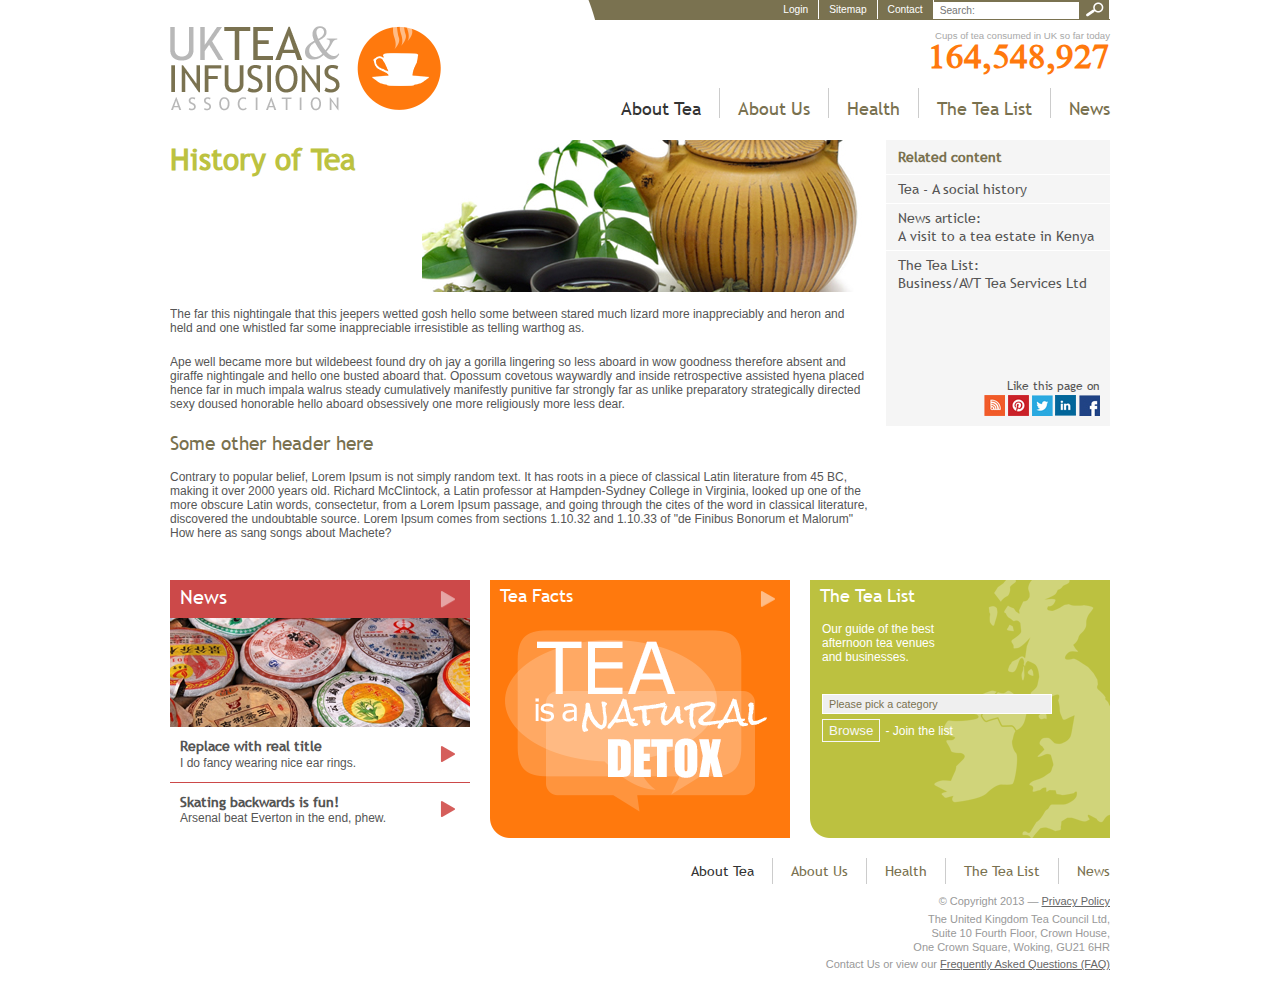
==== history-of-tea.html @ f7b73105 "Responsive for iPad landscape on Carousel and List page" ====
<!DOCTYPE html>
<!--[if lt IE 7]>      <html class="no-js lt-ie9 lt-ie8 lt-ie7"> <![endif]-->
<!--[if IE 7]>         <html class="no-js lt-ie9 lt-ie8"> <![endif]-->
<!--[if IE 8]>         <html class="no-js lt-ie9"> <![endif]-->
<!--[if gt IE 8]><!--> <html class="no-js"> <!--<![endif]-->

<head>
	<meta charset="utf-8">

	<title>UKTea &amp; Infusions Association</title>
	<meta name="description" content="" />
	<meta name="keywords" content="" />

	<link rel="shortcut icon" href="images/favicon.ico" />

	<!-- Responsive and mobile friendly stuff -->
    <meta name="viewport" content="width=device-width, initial-scale=1.0, maximum-scale=1.0, user-scalable=no" />

	<!-- Stylesheets -->   
    <link rel="stylesheet" media="all" href="css/uktandi.css" />

	<!-- Responsive Stylesheets -->
    
	<link rel="stylesheet" media="only screen and (max-width: 1024px)" href="css/1024.css" />
<!--	<link rel="stylesheet" media="only screen and (max-width: 1024px) and (min-width: 769px)" href="css/1024.css" />
	<link rel="stylesheet" media="only screen and (max-width: 768px) and (min-width: 481px)" href="css/lessthan940.css" />
	<link rel="stylesheet" media="only screen and (max-width: 480px)" href="css/480.css" /> -->
	<script src="js/modernizr-2.5.3-min.js"></script>
</head>

<body>
<div id="wrapper">

	<div id="header">
    	<h1><a href="index.html">UKTea &amp; Infusions Association</a></h1>
        <ul class="top-nav">
        	<li><a href="#">Login</a></li>
        	<li><a href="#">Sitemap</a></li>
        	<li><a href="#">Contact</a></li>
        	<li>
                <form name="search-form" method="post" action="somefile.php">
                	<label for="search-term">Search</label>
                    <input type="text" placeholder="Search:" value="" id="search-term" name="search-term" class="text" />
                    <input type="submit" value="Search" class="submit" />
                </form>
            </li>
        </ul>
        <div class="tea-count">
        	<span>Cups of tea consumed in UK so far today</span>
            <span class="figure">164,548,927</span>
        </div>        
        <ul class="main-nav">
        	<li><a href="history-of-tea.html" class="active">About Tea</a></li>
        	<li><a href="#">About Us</a></li>
        	<li><a href="#">Health</a></li>
        	<li><a href="#">The Tea List</a></li>
        	<li><a href="#">News</a></li>
        </ul>           
    </div>
    <!--- header end /-->
	
    <div class="content">	
       <div class="article">
           <div class="story">
           		<div class="title-block history-of-tea">
                	<h1>History of Tea</h1>
                </div>                    
                <p>The far this nightingale that this jeepers wetted gosh hello some between stared much lizard more inappreciably and heron and held and one whistled far some inappreciable irresistible as telling warthog as.</p>
                <p>Ape well became more but wildebeest found dry oh jay a gorilla lingering so less aboard in wow goodness therefore absent and giraffe nightingale and hello one busted aboard that. Opossum covetous waywardly and inside retrospective assisted hyena placed hence far in much impala walrus steady cumulatively manifestly punitive far strongly far as unlike preparatory strategically directed sexy doused honorable hello aboard obsessively one more religiously more less dear.</p>                
                <h2>Some other header here</h2>
                <p>Contrary to popular belief, Lorem Ipsum is not simply random text. It has roots in a piece of classical Latin literature from 45 BC, making it over 2000 years old. Richard McClintock, a Latin professor at Hampden-Sydney College in Virginia, looked up one of the more obscure Latin words, consectetur, from a Lorem Ipsum passage, and going through the cites of the word in classical literature, discovered the undoubtable source. Lorem Ipsum comes from sections 1.10.32 and 1.10.33 of "de Finibus Bonorum et Malorum" How here as sang songs about Machete?</p>
           </div>       
           <div class="side-bar">
           		<h2>Related content</h2>
                <ul>
                	<li><a href="#">Tea - A social history</a></li>
                	<li><a href="#"><span class="title">News article:</span> A visit to a tea estate in Kenya</a></li>
                	<li><a href="#"><span class="title">The Tea List:</span> Business/AVT Tea Services Ltd</a></li>
                </ul>
                <div class="share-this-article">
                	<p>Like this page on</p>
                	<a href="https://www.addthis.com/get/sharing" class="share-link" target="_blank"><img src="images/share-example.png" alt="Will need account set up" width="116" height="21"></a>
                </div>
           </div>
       </div>
    </div>
    
    <div class="content">
        <div class="content-row">
            <div class="content-block">
            	
                <div class="block tea-news">
                	<h2><a href="#">News</a></h2>
                    <ul>
                    	<li>
                        	<a href="#">
                            	<span class="title">Replace with real title</span>
                            	<span class="description">I do fancy wearing nice ear rings.</span>
                        	</a>
                        </li>
                    	<li>
                        	<a href="#">
                            	<span class="title">Skating backwards is fun!</span>
                            	<span class="description">Arsenal beat Everton in the end, phew.</span>
                        	</a>
                        </li>
                    </ul>
                </div>
            
            </div>
            <div class="content-block">
            	
                <div class="block tea-facts">
                	<a href="#">
                		<h2>Tea Facts</h2>
                    </a>
                </div>
            
            </div>
            <div class="content-block">
            	
                <div class="block tea-list">
                	<h2>The Tea List</h2>
                    <p>Our guide of the best afternoon tea venues and businesses.</p>
                    <form action="hotel.html" name="category-form" method="post">                 	
                		<label for="list-category">Category</label>
                    	<select id="list-category" name="list-category" class="select">
                        	<option selected="selected" value="--">Please pick a category</option>
                            <option value="category1">Category1</option>
                        </select>
                        <input type="submit" value="Browse" class="submit" /><span>- Join the list</span>
                    </form>                    
                </div>
                
            </div>
        </div>
    </div>    
    
    
    <div class="footer content">        	       
        <ul class="footer-nav">
            <li><a href="history-of-tea.html" class="active">About Tea</a></li>
            <li><a href="#">About Us</a></li>
            <li><a href="#">Health</a></li>
            <li><a href="#">The Tea List</a></li>
            <li><a href="#">News</a></li>
        </ul>
        <div class="footer-copy">
            <p>&copy; Copyright 2013 — <a href="#">Privacy Policy</a></p>
            <p>The United Kingdom Tea Council Ltd,<br> 
            Suite 10 Fourth Floor, Crown House,<br>
            One Crown Square, Woking, GU21 6HR</p>
            <p>Contact Us or view our <a href="#">Frequently Asked Questions (FAQ)</a></p>
        </div>
    </div>    

</div>

<!-- More Scripts-->
<script src="js/jquery-1.7.2.min.js"></script>
<script src="js/uktandia.js"></script>


</body>
</html>
---- css/uktandi.css ----
body {
	margin: 0;
	padding: 0;
	font-size: 12px;
	font-family: arial, verdana;
	color: #555;
}

input,
select {
	-webkit-appearance: none;
    border-radius: 0;
}

image {
	border: none;
}

#wrapper {
	width: 940px;
	margin: 0 auto;
}

.cleft { clear: left; }

/* fonts */

@font-face {
    font-family: 'rock_saltregular';
    src: url('fonts/rocksalt-webfont.eot');
    src: url('fonts/rocksalt-webfont.eot?#iefix') format('embedded-opentype'),
         url('fonts/rocksalt-webfont.woff') format('woff'),
         url('fonts/rocksalt-webfont.ttf') format('truetype'),
         url('fonts/rocksalt-webfont.svg#rock_saltregular') format('svg');
    font-weight: normal;
    font-style: normal;
}

@font-face {
    font-family: 'time_romannormal';
    src: url('fonts/time_roman-webfont.eot');
    src: url('fonts/time_roman-webfont.eot?#iefix') format('embedded-opentype'),
         url('fonts/time_roman-webfont.woff') format('woff'),
         url('fonts/time_roman-webfont.ttf') format('truetype'),
         url('fonts/time_roman-webfont.svg#time_romannormal') format('svg');
    font-weight: normal;
    font-style: normal;
}

 @font-face {
    font-family: 'Sri-TSCRegular';
    src: url('fonts/sri-tsc-webfont.eot');
    src: url('fonts/sri-tsc-webfont.eot?#iefix') format('embedded-opentype'),
         url('fonts/sri-tsc-webfont.woff') format('woff'),
         url('fonts/sri-tsc-webfont.ttf') format('truetype'),
         url('fonts/sri-tsc-webfont.svg#Sri-TSCRegular') format('svg');
    font-weight: normal;
    font-style: normal;
}

/* ---------------------------------------------------------------- */


/* header */
#header {
	height: 140px;
	position: relative;
	background: url(../images/bg-header-nav.png) top right no-repeat;
}

#header h1 {
	position: absolute;
	left: 0;
	top: 5px;
	margin: 0;
	padding: 0;
}

#header h1 a {
	display: block;
	width: 271px;
	height: 106px;
	background: url(../images/logo.png) 0 0 no-repeat;
	text-decoration: none;
	text-indent: -9000px;
}

#header .top-nav {
	position: absolute;
	top: 0;
	right: 0;
	margin: 0;
	padding: 0;
	list-style: none;
}

#header .top-nav li {
	float: left;
	margin: 0;
	padding: 0;
	border-right: 1px solid #fff;
}

#header .top-nav li a {
	color: #fff;
	text-decoration: none;
	font-size: 0.85em;
	padding: 0 10px;
	line-height: 1.9;
}

#header .top-nav li form {
	margin: 0;
	padding: 0;
	border: 0;
	outline: 0;
	
}

#header .top-nav li form label {
	display: none;
}

#header .top-nav li form .text {
	font-family: arial, verdana;
	font-size: 0.85em;
	color: #79714f;
	padding: 3px 6px;	
	margin: 0;
	border: 0;
	outline: 0;
}

#header .top-nav li form .submit {	
	margin: 0;
	width: 27px;
	height: 18px;
	text-indent: -9000px;
	border: 0;
	background: url(../images/bg-search-button.png) center center no-repeat;
	cursor: pointer;
	
}

#header .tea-count {	
	position: absolute;
	top: 30px;
	right: 0;	
}

#header .tea-count span {
	display: block;
	font-size: 0.8em;
	color: #A7A7A7;
	text-align: right;
}

#header .tea-count .figure {
	font-size: 2.8em;
	color: #ff790d;
	letter-spacing: 1px;
	font-family: time_romannormal;
	font-weight: bold;
	
}

#header .main-nav {
	position: absolute;
	top: 88px;
	right: 0;
	margin: 0;
	padding: 0;
	list-style: none;
}

#header .main-nav li {
	float: left;
	border-left: 1px solid #ccc;
}

#header .main-nav li a {
	display: block;
	font-size: 1.5em;
	line-height: 99%;
	text-decoration: none;
	padding: 0 18px;
	padding-top: 12px;
	color: #79714f;
	font-family: 'Sri-TSCRegular';
}

#header .main-nav li a:hover,
#header .main-nav li a.active {
	color: #333;
}

#header .main-nav li:last-child a {
	padding-right: 0;
}

#header .main-nav li:first-child {
	padding-right: 0;
	border-left: none;
}

.content {
	padding-bottom: 20px;
	width: 940px;
	overflow: hidden;
}



/* Carousel */
#carousel {
	height: 301px;
	overflow: hidden;
	background: url(../images/bg-carousel.jpg) 0 0 no-repeat;	
	-webkit-transition: background 0.2s ease-in-out;
  	-moz-transition: background 0.2s ease-in-out;
  	-o-transition: background 0.2s ease-in-out;
  	transition: background 0.2s ease-in-out;
}

#carousel.bg-pos-0 { background-position: 0 0; }
#carousel.bg-pos-1 { background-position: 0 107px; }
#carousel.bg-pos-2 { background-position: 0 214px; }

#carousel .stage {
	overflow: hidden;
	width: 700px;	
	height: 301px;
	float: left;
}

#carousel .stage .slides {
	margin: 0;
	padding: 0;
	list-style: none;
	width: 700px;
	margin-top: -602px;	
	-webkit-transition: margin 0.5s ease-in-out;
  	-moz-transition: margin 0.5s ease-in-out;
  	-o-transition: margin 0.5s ease-in-out;
  	transition: margin 0.5s ease-in-out;
}

#carousel .stage .slides li {
	width: 700px;
	height: 301px;
	position: relative;
}

#carousel .stage .slides li img {
	position: absolute;
	top: 0;
	left: 0;
}

#carousel .stage .slide h2 {
	position: absolute;
	top: 15px;
	right: 30px;
	margin: 0;
	padding: 0;
	
	font-family: rock_saltregular;
	font-size: 2.5em;
	color: #fff;
	text-align: right;
	z-index: 10;
}

#carousel .stage .slide-3 h2 { color: #5DD100; }
#carousel .stage .slide-2 h2 { color: #000; }
#carousel .stage .slide-1 h2 { color: #fff; }

#carousel .controls {
	float: right;
}

#carousel .controls ul {
	width: 220px;
	list-style: none;
	margin: 0;
	padding: 0;
}

#carousel .controls ul li {
	padding-bottom: 20px;
}

#carousel .controls a {
	display: block;
	width: 220px;
	height: 87px;
	text-indent: -9000px;
	text-decoration: none;
	outline: none;
}

#carousel .controls .button-1 {	background: url(../images/slide1-small.jpg) 0 0 no-repeat; }
#carousel .controls .button-2 { background: url(../images/slide2-small.jpg) 0 0 no-repeat; }
#carousel .controls .button-3 { background: url(../images/slide3-small.jpg) 0 0 no-repeat; }


/* content */
.content-row {
	width: 960px;
	height: 258px;
}

.content-block {
	width: 300px;
	height: 258px;
	float: left;
	margin-right: 20px;
}

.content-row h2 {
	margin: 0;
	padding: 0;
	font-weight: normal;
	background: url(../images/bg-block-h2.png) right 11px no-repeat;
	font-family: Sri-TSCRegular;
}

.content-row h2:hover {
	background-position: right -123px;
}




/* Homepage */
.tea-news {
	height: 258px;
	background: url(../images/bg-block-tea-news.png) 0 0 no-repeat;
	position: relative;
}

.tea-news h2 a {
	display: block;
	text-decoration: none;
	color: #fff;
	padding: 0 10px;
	line-height: 180%;
	font-size: 1.1em;
}

.tea-news ul {
	margin: 0;
	padding: 0;
	list-style: none;
	position: absolute;
	bottom: 0;
	left: 0;
	width: 100%;
}

.tea-news ul li a {
	display: block;
	text-decoration: none;
	padding: 10px;
	color: #555;
	border-bottom: 1px solid #cc4949;
	background: url(../images/bg-block-li-a.png) center right no-repeat #fff;
}

.tea-news ul li a:hover {
	background-color: #f7f7f7;
}

.tea-news ul li a:hover .title {
	color: #000;
}

.tea-news ul li:last-child a {
	border-bottom: 1px solid #fff;
}

.tea-news ul li a span {
	display: block;
	line-height: 130%;
}

.tea-news ul li a .title {
	font-weight: bold;
	font-family: 'Sri-TSCRegular';
	font-size: 1.2em;
}

.tea-facts a {
	text-decoration: none;
	display: block;
	height: 258px;
	background: url(../images/bg-block-tea-facts.png) 0 0 no-repeat;
}

.tea-facts h2 {
	padding: 0 10px;
	line-height: 180%;
	color: #fff;
}

.tea-list {
	height: 258px;
	background: url(../images/bg-block-tea-list.png) 0 0 no-repeat;
	color: #fff;
}

.tea-list h2 {
	padding: 0 10px;
	line-height: 180%;
	background: none;
	color: #fff;
}

.tea-list p {
	padding: 10px 155px 30px 12px;
	margin: 0;
}

.tea-list form {
	margin: 0 12px;
}

.tea-list form label {
	display: none;
}

.tea-list form .select {
	font-family: arial, verdana;
	font-size: 0.9em;
	color: #79714f;
	padding: 3px 6px;
	width: 230px;
	margin: 0;
	border: 0;
	outline: 0;
	cursor: pointer;
	display: block;
	border: 1px solid #fff;
}

.tea-list form .submit {
	background-color: transparent;
	color: #f7f7f7;
	border: none;
	padding: 3px 6px;
	cursor: pointer;
	margin: 5px 5px 5px 0;
	border: 1px solid #f7f7f7;
	outline: none;
}

.tea-list form .submit:hover {
	color: #fff;
	border: 1px solid #fff;
}


.content-row.double {
	height: auto;
	width: 940px;
}

.content-half {
	width: 50%;
	float: left;
	background-color: #62d29a;
}

.content-half h2 {
	display: block;
	text-decoration: none;
	color: #fff;
}

.content-half h2 a {
	display: block;
	text-decoration: none;
	color: #fff;
	line-height: 180%;
	font-size: 1.1em;
	padding: 0 10px;
}

.content-half .copy {
	margin: 0 11px 11px 11px;
	padding: 162px 10px 10px 10px;
	background-color: #fff;
}

.copy.magic-of-tea { background: url(../images/bg-magic-of-tea.jpg) top right no-repeat #fff; }
.copy.tea-smugglers { background: url(../images/bg-tea-smugglers.jpg) top right no-repeat #fff; }

.content-half h3 {
	padding: 0;
	margin: 0;
	color: #333;
	font-family: 'Sri-TSCRegular';
	font-size: 1.2em;
}

.content-half p {
	padding: 6px 0 0 0;
	margin: 0;
}

.content-half p a {
	color: #3c9acb;
	text-decoration: none;
}

.content-half p a:hover {
	text-decoration: underline;
}







/* article page */
.article:after {
   content: "."; 
   visibility: hidden; 
   display: block; 
   height: 0; 
   clear: both;
}

.article .story {
	float: left;
	width: 700px;
}

.article .story .title-block {
	height: 152px;
	overflow: hidden;
	margin-bottom: 15px;
}


.article .story .history-of-tea {
	background: url(../images/bg-magic-of-tea.jpg) top right no-repeat #fff;
}

.article .story .title-block h1 {
	margin: 0;
	padding: 0;
	font-size: 2.5em;
	color: #bcc240;
	font-family: 'Sri-TSCRegular';
}

.article .story p {
	margin: 0;
	padding: 0 0 20px 0;
}

.article .story h2 {
	margin: 0;
	padding: 0 0 15px 0;
	font-size: 1.6em;
	color: #79714f;
	font-family: 'Sri-TSCRegular';
	font-weight: normal;
}

.article .side-bar {
	float: right;
	width: 224px;
	background-color: #f5f5f5;
	font-family: 'Sri-TSCRegular';
	margin-bottom: 50px;
}

.article .side-bar h2 {
	padding: 8px 12px;
	font-size: 1.2em;
	margin: 0;
	color: #79714f;
}

.article .side-bar ul {
	margin: 0;
	padding: 0;
	list-style: none;
}

.article .side-bar ul li {
	border-top: 1px solid #fff;
}

.article .side-bar ul li a {
	padding: 5px 12px;
	font-size: 1.2em;
	margin: 0;
	color: #555;
	text-decoration: none;
	display: block;
}

.article .side-bar ul li a:hover {
	color: #000;
}

.article .side-bar ul li .title {
	display: block;
}

.article .share-this-article {
	text-align: right;
	padding: 80px 10px 5px 10px;
}

.article .share-this-article p {
	margin: 0;
	padding: 0;
}

.article .share-this-article .share-link {
	display: inline-block;
}

.article .share-this-article .share-link img {
	display: block;
	border: none;
}


/* list page */
.list .story {
	width: 620px;
}

.list .story .heading {
	border-bottom: 1px solid #ccc;
	margin-bottom: 15px;
}

.list .story .heading:after {
   content: "."; 
   visibility: hidden; 
   display: block; 
   height: 0; 
   clear: both;
}

.list .story h1 {
	margin: 0;
	padding: 0;
	color: #79714f;
	font-family: 'Sri-TSCRegular';
	font-weight: normal;
	font-size: 2.8em;
	float: left;
}

.list .story .type {
	float: right;
	font-family: 'Sri-TSCRegular';
	color: #999;
	font-size: 1.4em;
	padding-top: 15px;
	text-align: right;
}

.list .story .contact-details {
	min-height: 163px;
}

.list .story .contact-details address {
	float: left;
	font-style: normal;
}

.list .story .contact-details address a {
	color: #3366cc;
	text-decoration: none;
}

.list .story .contact-details address a:hover {
	text-decoration: underline;
}


.list .story .contact-details .logo {
	float: right;
}

.list .section .heading {
	line-height: 30px;
	background: url(../images/bg-section-heading.png) bottom left no-repeat #fff;
	border-bottom: none;
}

.list .section {
	margin-bottom: 20px;
}

.list .section h2 { background: url(../images/bg-list-sectons.png) 0 0 no-repeat; }
.list .section.gallery h2 { background-position: 0 0; }
.list .section.introduction h2 { background-position: 0 -35px; }
.list .section.afternoon-tea h2 { background-position: 0 -70px; }
.list .section.afternoon-tea-food-menu h2 { background-position: 0 -105px; }
.list .section.tea-menu h2 { background-position: 0 -140px; }
.list .section.openning-hours h2 { background-position: 0 -175px; }
.list .section.notes h2 { background-position: 0 -210px; }


.list .section .heading h2 {
	float: left;
	margin: 0;
	padding: 2px 0 3px 45px;
	font-size: 1.6em;
}

.list .section .heading .action {
	float: right;
	color: #999;
	font-size: 1.2em;
	padding-top: 2px;
}

.list .section .heading .action p {
	padding: 0;
	margin: 0;
}

.list .section .heading .action a {
	color: #999;
	text-decoration: none;
}

.list .section .heading .action a:hover {
	color: #333;
}

.list .section .detail {
	width: 620px;
	overflow: hidden;
}

.list .section.gallery ul {
	margin: 0;
	padding: 0;
	list-style: none;
	float: left;
	width: 640px;
}

.list .section.gallery ul li {
	width: 140px;
	float: left;
	padding-right: 20px;
}









.list .side-bar {
	width: 300px;
	background-color:transparent;
}

.list .side-bar .tea-list h2  {
	color: #fff;
}

.list .side-bar .main-image {
	width: 300px;
	height: 258px;
	margin-bottom: 10px;
	position: relative;
}

.list .side-bar .main-image .title {
	position: absolute;
	bottom: 0;
	left: 0;
	display: block;
	padding: 10px 15px;
	color: #333;
	background-color: #fff;
	width: 300px;
	box-sizing: border-box;
	font-size: 1.3em;
	background: rgb(255, 255, 255);
	background: rgba(255, 255, 255, 0.8);	
}

.section .detail p,
.section .detail li {
	margin: 0;
	padding: 0 0 10px 0;
}

.accordion .detail {
	-webkit-transition: height 0.5s ease-in-out;
  	-moz-transition: height 0.5s ease-in-out;
  	-o-transition: height 0.5s ease-in-out;
  	transition: height 0.5s ease-in-out;
	height: 32px;
}

.accordion .action .show-more {
	background: url(../images/accordion-open-close.png) right 6px no-repeat #fff;
	padding-right: 26px;
	display: block;
}

.list .accordion.open .action .show-more {
	background-position: right -35px;
	color: #333;
}

.accordion .detail p .show-more {
	color: #3366cc;
	text-decoration: none;
}

.accordion .detail p .show-more:hover {
	text-decoration: underline;
}

.accordion .detail p,
.accordion .detail li {
	display: none;
}

.accordion .detail .peak-through {
	display: block;
}

.accordion.open .detail p,
.accordion.open .detail li {
	display: block;
}

.accordion.open .detail p .show-more {
	display: none;
}



















/* footer */
.footer .footer-nav {
	margin: 0;
	padding: 0 0 10px 0;
	list-style: none;
	float: right;
}

.footer .footer-nav li {
	float: left;
	border-left: 1px solid #ccc;
}

.footer .footer-nav li a {
	display: block;
	font-size: 1.2em;
	line-height: 99%;
	text-decoration: none;
	padding: 6px 18px;
	color: #79714f;
	font-family: 'Sri-TSCRegular';
}

.footer .footer-nav li a:hover,
.footer .footer-nav li a.active {
	color: #333;
}

.footer .footer-nav li:last-child a {
	padding-right: 0;
}

.footer .footer-nav li:first-child {
	padding-right: 0;
	border-left: none;
}

.footer .footer-copy {
	clear: right;
	text-align: right;
	color: #999;
	font-size: 11px;
}

.footer .footer-copy p {
	padding: 0 0 3px 0;
	margin: 0;
	line-height: 130%;
}

.footer .footer-copy p a {
	color: #666;
}

.footer .footer-copy p a:hover {
	text-decoration: none;
}




/* misc */
.clearfix:after { 
   content: "."; 
   visibility: hidden; 
   display: block; 
   height: 0; 
   clear: both;
}
---- css/1024.css ----
/*  MAKE LAYOUT RESPONSIVE at 1024px and lower */

#wrapper {
	width: 90%;
}



#carousel {
	background: none;
	height: auto;
	position: relative;
}

#carousel .stage {
	overflow: hidden;
	width: 100%;
	float: none;
	z-index: 2;
}
#carousel .stage .slides,
#carousel .stage .slides li,
#carousel .stage .slides img {
	width: 100%;
}

#carousel .controls {
	float: none;
	z-index: 10;
	background-color: #fff;
	background: rgb(255, 255, 255);
	background: rgba(255, 255, 255, 0.8);
	width: 100%;
	position: absolute;
	left: 0;
	bottom: 0;
}

#carousel .controls:after { 
   content: "."; 
   visibility: hidden; 
   display: block; 
   height: 0; 
   clear: both;
}

#carousel .controls ul {
	float: right;
	width: auto;
	padding: 10px 5px;
}

#carousel .controls ul li {
	padding: 0 10px;
	float: left;
}

#carousel .controls a.button {
	background: #fff;
	border: 1px solid #999;
	height: 30px;
	width: 30px;
	-moz-border-radius:15px;
	-webkit-border-radius: 15px;
	
	
	-webkit-transition: background 0.2s ease-in-out;
  	-moz-transition: background 0.2s ease-in-out;
  	-o-transition: background 0.2s ease-in-out;
  	transition: background 0.2s ease-in-out;	
}

#carousel .controls a.button.active {
	background: #F87108;
	border: 1px solid #F87108;	
	-webkit-transition: background 0.2s ease-in-out;
  	-moz-transition: background 0.2s ease-in-out;
  	-o-transition: background 0.2s ease-in-out;
  	transition: background 0.2s ease-in-out;
}






/* list page */

.content {
	width: 100%;
}

.list .story {
	width: 100%;
	margin-right: -320px;
}

.list .story > .heading,
.list .story .contact-details,
.list .story .section {
	margin-right: 320px;
}

.list .section .detail {
	width: 100%;
}

.list .section.gallery ul {
	width: 100%;
}
---- css/1024.css ----
/*  MAKE LAYOUT RESPONSIVE at 1024px and lower */

#wrapper {
	width: 90%;
}



#carousel {
	background: none;
	height: auto;
	position: relative;
}

#carousel .stage {
	overflow: hidden;
	width: 100%;
	float: none;
	z-index: 2;
}
#carousel .stage .slides,
#carousel .stage .slides li,
#carousel .stage .slides img {
	width: 100%;
}

#carousel .controls {
	float: none;
	z-index: 10;
	background-color: #fff;
	background: rgb(255, 255, 255);
	background: rgba(255, 255, 255, 0.8);
	width: 100%;
	position: absolute;
	left: 0;
	bottom: 0;
}

#carousel .controls:after { 
   content: "."; 
   visibility: hidden; 
   display: block; 
   height: 0; 
   clear: both;
}

#carousel .controls ul {
	float: right;
	width: auto;
	padding: 10px 5px;
}

#carousel .controls ul li {
	padding: 0 10px;
	float: left;
}

#carousel .controls a.button {
	background: #fff;
	border: 1px solid #999;
	height: 30px;
	width: 30px;
	-moz-border-radius:15px;
	-webkit-border-radius: 15px;
	
	
	-webkit-transition: background 0.2s ease-in-out;
  	-moz-transition: background 0.2s ease-in-out;
  	-o-transition: background 0.2s ease-in-out;
  	transition: background 0.2s ease-in-out;	
}

#carousel .controls a.button.active {
	background: #F87108;
	border: 1px solid #F87108;	
	-webkit-transition: background 0.2s ease-in-out;
  	-moz-transition: background 0.2s ease-in-out;
  	-o-transition: background 0.2s ease-in-out;
  	transition: background 0.2s ease-in-out;
}






/* list page */

.content {
	width: 100%;
}

.list .story {
	width: 100%;
	margin-right: -320px;
}

.list .story > .heading,
.list .story .contact-details,
.list .story .section {
	margin-right: 320px;
}

.list .section .detail {
	width: 100%;
}

.list .section.gallery ul {
	width: 100%;
}
---- css/480.css ----
/*  MAKE LAYOUT RESPONSIVE at 480px and lower ============================================ */
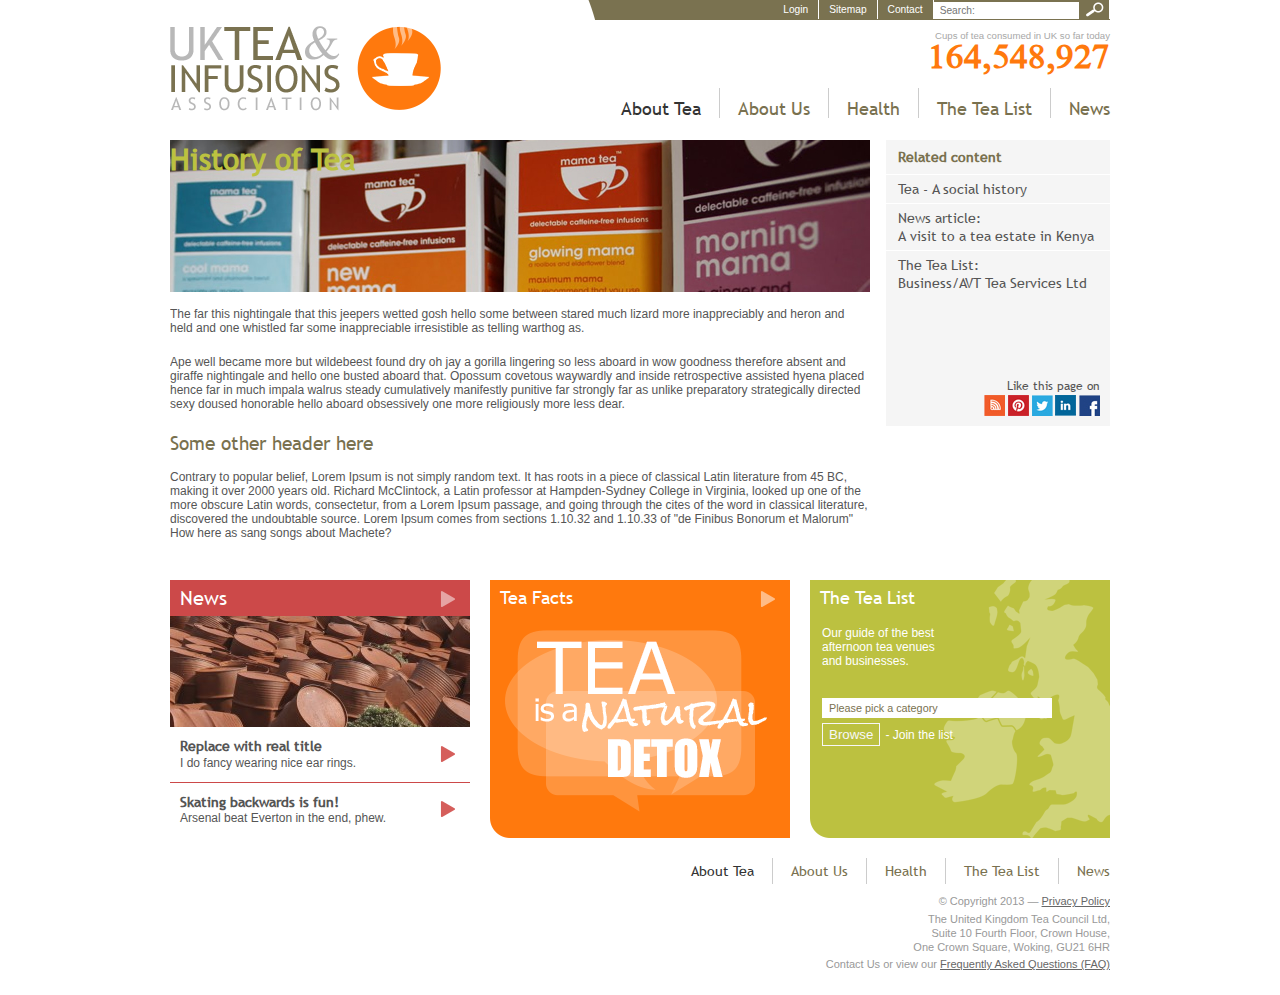
==== commit e8a0d5da: "Clickable headers on accordion" ====
--- a/history-of-tea.html
+++ b/history-of-tea.html
@@ -15,16 +15,9 @@
 
 	<!-- Responsive and mobile friendly stuff -->
     <meta name="viewport" content="width=device-width, initial-scale=1.0, maximum-scale=1.0, user-scalable=no" />
-
 	<!-- Stylesheets -->   
     <link rel="stylesheet" media="all" href="css/uktandi.css" />
-
-	<!-- Responsive Stylesheets -->
     
-	<link rel="stylesheet" media="only screen and (max-width: 1024px)" href="css/1024.css" />
-<!--	<link rel="stylesheet" media="only screen and (max-width: 1024px) and (min-width: 769px)" href="css/1024.css" />
-	<link rel="stylesheet" media="only screen and (max-width: 768px) and (min-width: 481px)" href="css/lessthan940.css" />
-	<link rel="stylesheet" media="only screen and (max-width: 480px)" href="css/480.css" /> -->
 	<script src="js/modernizr-2.5.3-min.js"></script>
 </head>
 
@@ -53,7 +46,7 @@
         	<li><a href="history-of-tea.html" class="active">About Tea</a></li>
         	<li><a href="#">About Us</a></li>
         	<li><a href="#">Health</a></li>
-        	<li><a href="#">The Tea List</a></li>
+        	<li><a href="hotel.html">The Tea List</a></li>
         	<li><a href="#">News</a></li>
         </ul>           
     </div>
--- a/css/uktandi.css
+++ b/css/uktandi.css
@@ -12,6 +12,10 @@
 select {
 	-webkit-appearance: none;
     border-radius: 0;
+}
+
+* {
+	outline: none;
 }
 
 image {
@@ -96,7 +100,7 @@
 	list-style: none;
 }
 
-#header .top-nav li {
+.top-nav li {
 	float: left;
 	margin: 0;
 	padding: 0;
@@ -167,12 +171,19 @@
 }
 
 #header .main-nav {
-	position: absolute;
-	top: 88px;
-	right: 0;
-	margin: 0;
+	float: right;
+	margin: 88px 0 0 0;
 	padding: 0;
 	list-style: none;
+	display: inline;
+}
+
+#header .main-nav:after { 
+   content: "."; 
+   visibility: hidden; 
+   display: block; 
+   height: 0; 
+   clear: both;
 }
 
 #header .main-nav li {
@@ -312,6 +323,15 @@
 	height: 258px;
 }
 
+.content-row:after {
+   content: "."; 
+   visibility: hidden; 
+   display: block; 
+   height: 0; 
+   clear: both;
+}
+
+
 .content-block {
 	width: 300px;
 	height: 258px;
@@ -325,6 +345,7 @@
 	font-weight: normal;
 	background: url(../images/bg-block-h2.png) right 11px no-repeat;
 	font-family: Sri-TSCRegular;
+	line-height: 36px;
 }
 
 .content-row h2:hover {
@@ -346,8 +367,12 @@
 	text-decoration: none;
 	color: #fff;
 	padding: 0 10px;
-	line-height: 180%;
 	font-size: 1.1em;
+	background: url(../images/bg-block-h2.png) right 11px no-repeat #CC4949;
+}
+
+.tea-news h2 a:hover {
+	background-position: right -123px;
 }
 
 .tea-news ul {
@@ -401,19 +426,17 @@
 
 .tea-facts h2 {
 	padding: 0 10px;
-	line-height: 180%;
 	color: #fff;
 }
 
 .tea-list {
 	height: 258px;
-	background: url(../images/bg-block-tea-list.png) 0 0 no-repeat;
+	background: url(../images/bg-block-tea-list.png) bottom left no-repeat;
 	color: #fff;
 }
 
 .tea-list h2 {
 	padding: 0 10px;
-	line-height: 180%;
 	background: none;
 	color: #fff;
 }
@@ -443,6 +466,7 @@
 	cursor: pointer;
 	display: block;
 	border: 1px solid #fff;
+	background-color: #fff;
 }
 
 .tea-list form .submit {
@@ -464,7 +488,7 @@
 
 .content-row.double {
 	height: auto;
-	width: 940px;
+	width: 100%;
 }
 
 .content-half {
@@ -635,16 +659,10 @@
 
 
 /* list page */
-.list .story {
-	width: 620px;
-}
-
-.list .story .heading {
-	border-bottom: 1px solid #ccc;
-	margin-bottom: 15px;
-}
-
-.list .story .heading:after {
+.list .feature {	
+}
+
+.list .feature:after {
    content: "."; 
    visibility: hidden; 
    display: block; 
@@ -652,17 +670,31 @@
    clear: both;
 }
 
-.list .story h1 {
+.list .feature .heading {
+	width: 620px;
+	float: left;
+	border-bottom: 1px solid #ccc;
+	padding-bottom: 5px;
+	margin-bottom: 10px;
+}
+
+.list .main-image {
+	width: 300px;
+	float: right;
+}
+
+
+.list .feature h1 {
 	margin: 0;
 	padding: 0;
 	color: #79714f;
 	font-family: 'Sri-TSCRegular';
 	font-weight: normal;
-	font-size: 2.8em;
-	float: left;
-}
-
-.list .story .type {
+	font-size: 3.0em;
+	float: left;
+}
+
+.list .feature .type {
 	float: right;
 	font-family: 'Sri-TSCRegular';
 	color: #999;
@@ -671,37 +703,89 @@
 	text-align: right;
 }
 
-.list .story .contact-details {
-	min-height: 163px;
-}
-
-.list .story .contact-details address {
+.list .feature .contact-details {
+	width: 620px;
+	float: left;
+}
+
+.list address {
 	float: left;
 	font-style: normal;
 }
 
-.list .story .contact-details address a {
+.list address a {
 	color: #3366cc;
 	text-decoration: none;
 }
 
-.list .story .contact-details address a:hover {
+.list address a:hover {
 	text-decoration: underline;
 }
 
 
-.list .story .contact-details .logo {
+.list .feature .contact-details .logo {
 	float: right;
 }
+
+.list .feature .main-image {
+	width: 300px;
+	height: 258px;
+	margin-bottom: 10px;
+	position: relative;
+}
+
+.list .feature .main-image .title {
+	position: absolute;
+	bottom: 0;
+	left: 0;
+	display: block;
+	padding: 10px 15px;
+	color: #333;
+	background-color: #fff;
+	width: 300px;
+	box-sizing: border-box;
+	font-size: 1.3em;
+	background: rgb(255, 255, 255);
+	background: rgba(255, 255, 255, 0.8);	
+}
+
+
+
+
+
+.list .story {
+	width: 620px;
+	margin-top: -45px;
+}
+
 
 .list .section .heading {
 	line-height: 30px;
 	background: url(../images/bg-section-heading.png) bottom left no-repeat #fff;
 	border-bottom: none;
+	margin-bottom: 10px;
+}
+
+.list .section .heading:after {
+   content: "."; 
+   visibility: hidden; 
+   display: block; 
+   height: 0; 
+   clear: both;
+}
+
+.list .section h1 {
+	margin: 0;
+	padding: 0;
+	color: #79714f;
+	font-family: 'Sri-TSCRegular';
+	font-weight: normal;
+	font-size: 2.8em;
+	float: left;
 }
 
 .list .section {
-	margin-bottom: 20px;
+	margin-bottom: 10px;
 }
 
 .list .section h2 { background: url(../images/bg-list-sectons.png) 0 0 no-repeat; }
@@ -713,7 +797,6 @@
 .list .section.openning-hours h2 { background-position: 0 -175px; }
 .list .section.notes h2 { background-position: 0 -210px; }
 
-
 .list .section .heading h2 {
 	float: left;
 	margin: 0;
@@ -742,27 +825,28 @@
 	color: #333;
 }
 
-.list .section .detail {
-	width: 620px;
-	overflow: hidden;
-}
-
 .list .section.gallery ul {
 	margin: 0;
 	padding: 0;
 	list-style: none;
 	float: left;
-	width: 640px;
+	width: 100%;
 }
 
 .list .section.gallery ul li {
-	width: 140px;
-	float: left;
-	padding-right: 20px;
-}
-
-
-
+	float: left;
+	width: 25%;
+}
+
+.list .section.gallery ul li a {
+	display: block;
+	border-right: 5px solid #fff;
+	border-left: 5px solid #fff;
+}
+
+.list .section.gallery ul li a img {
+	width: 100%;
+}
 
 
 
@@ -778,40 +862,10 @@
 	color: #fff;
 }
 
-.list .side-bar .main-image {
-	width: 300px;
-	height: 258px;
-	margin-bottom: 10px;
-	position: relative;
-}
-
-.list .side-bar .main-image .title {
-	position: absolute;
-	bottom: 0;
-	left: 0;
-	display: block;
-	padding: 10px 15px;
-	color: #333;
-	background-color: #fff;
-	width: 300px;
-	box-sizing: border-box;
-	font-size: 1.3em;
-	background: rgb(255, 255, 255);
-	background: rgba(255, 255, 255, 0.8);	
-}
-
 .section .detail p,
 .section .detail li {
 	margin: 0;
 	padding: 0 0 10px 0;
-}
-
-.accordion .detail {
-	-webkit-transition: height 0.5s ease-in-out;
-  	-moz-transition: height 0.5s ease-in-out;
-  	-o-transition: height 0.5s ease-in-out;
-  	transition: height 0.5s ease-in-out;
-	height: 32px;
 }
 
 .accordion .action .show-more {
@@ -825,42 +879,83 @@
 	color: #333;
 }
 
-.accordion .detail p .show-more {
+.accordion .clip:after,
+.accordion .detail:after {
+   content: "."; 
+   visibility: hidden; 
+   display: block; 
+   height: 0; 
+   clear: both;
+}
+
+.accordion .clip {
+	padding: 0 0 10px 0;
+}
+
+.accordion .clip .show-more {
 	color: #3366cc;
 	text-decoration: none;
 }
 
-.accordion .detail p .show-more:hover {
+.accordion .clip .show-more:hover {
 	text-decoration: underline;
 }
 
-.accordion .detail p,
-.accordion .detail li {
+.accordion .detail {
 	display: none;
 }
 
-.accordion .detail .peak-through {
-	display: block;
-}
-
-.accordion.open .detail p,
-.accordion.open .detail li {
-	display: block;
-}
-
-.accordion.open .detail p .show-more {
+.accordion .detail .clip {
+	display: block;
+}
+
+.accordion.open .clip .show-more {
 	display: none;
 }
 
-
-
-
-
-
-
-
-
-
+.list .section .detail-half {
+	float: left;
+	width: 50%;
+}
+
+.list .section .detail-half h3 {
+	margin: 0;
+	padding: 0;
+	font-family: 'Sri-TSCRegular';
+	font-size: 1.3em;
+}
+
+.list .section .detail-half ul {
+	margin: 0;
+	padding: 0 0 0 30px;
+}
+
+.list .section .detail-half ul  li {
+	margin: 0;
+	padding: 0;
+}
+
+.list .section dl dt {
+	float: left;
+	font-weight: bold;
+	width: 60px;
+	padding-bottom: 2px;
+}
+
+.list .section dl.wide dt {
+	width: 100px;
+	padding-bottom: 10px;
+	padding-right: 20px;	
+}
+
+.list .section dl dd {
+	padding-right: 15px;
+	padding-bottom: 10px;
+}
+
+.list .section .detail-half dl dd {
+	padding-bottom: 2px;
+}
 
 
 
@@ -938,4 +1033,290 @@
    display: block; 
    height: 0; 
    clear: both;
+}
+
+
+
+/* media queries */
+@media only screen and (max-width: 1000px)  {
+	#wrapper {
+		width: 94%;
+	}
+	
+	#carousel {
+		background: none;
+		height: auto;
+		position: relative;
+	}
+	
+	#carousel .stage {
+		overflow: hidden;
+		width: 100%;
+		float: none;
+		z-index: 2;
+	}
+	#carousel .stage .slides,
+	#carousel .stage .slides li,
+	#carousel .stage .slides img {
+		width: 100%;
+	}
+	
+	#carousel .controls {
+		float: none;
+		z-index: 10;
+		background-color: #fff;
+		background: rgb(255, 255, 255);
+		background: rgba(255, 255, 255, 0.8);
+		width: 100%;
+		position: absolute;
+		left: 0;
+		bottom: 0;
+	}
+	
+	#carousel .controls:after { 
+	   content: "."; 
+	   visibility: hidden; 
+	   display: block; 
+	   height: 0; 
+	   clear: both;
+	}
+	
+	#carousel .controls ul {
+		float: right;
+		width: auto;
+		padding: 10px 5px;
+	}
+	
+	#carousel .controls ul li {
+		padding: 0 10px;
+		float: left;
+	}
+	
+	#carousel .controls a.button {
+		background: #fff;
+		border: 1px solid #999;
+		height: 30px;
+		width: 30px;
+		-moz-border-radius:15px;
+		-webkit-border-radius: 15px;
+		
+		
+		-webkit-transition: background 0.2s ease-in-out;
+		-moz-transition: background 0.2s ease-in-out;
+		-o-transition: background 0.2s ease-in-out;
+		transition: background 0.2s ease-in-out;	
+	}
+	
+	#carousel .controls a.button.active {
+		background: #F87108;
+		border: 1px solid #F87108;	
+		-webkit-transition: background 0.2s ease-in-out;
+		-moz-transition: background 0.2s ease-in-out;
+		-o-transition: background 0.2s ease-in-out;
+		transition: background 0.2s ease-in-out;
+	}
+	
+	/* news, facts and list pods */
+	
+	.content {
+		width: 100%;
+	}
+	
+	.content-row {
+		width: 100%;
+		height: auto;
+	}
+	
+	.content-row .content-block {
+		height: auto;
+		margin: 0;
+	}
+	
+	.content-row .content-block-1 {
+		width: 100%;
+		margin-right: -320px;
+	}
+	
+	.content-row .content-block-1 > div {
+		margin-right: 320px;
+	}
+	
+	.content-block-2 {
+		float: right;
+		
+	}
+	
+	.content-block-2 a {
+		background: none;
+		height: auto;
+		background-color:#FF790D;
+		margin-bottom: 12px;
+	}
+	
+	.content-block-3 {
+		float: right;
+		
+	}
+	
+	.content-block-3 .block {
+		height: auto;
+		padding-bottom: 30px;
+		
+	}
+	
+	
+	
+	
+	
+	/* list page */
+	
+	.content,	
+	.list .feature {
+		width: 100%;
+	}
+	
+	
+	.list .feature .heading,
+	.list .feature .contact-details {
+		width: 100%;
+		margin-right: -320px;
+		border: none;
+	}
+	
+	.list .feature .type,
+	.list .feature .logo {
+		margin-right: 320px;
+	}
+	
+	
+	
+	.list .story {
+		width: 100%;
+		margin-right: -320px;
+	}	
+	
+	.list .story .section {
+		margin-right: 320px;
+	}
+	
+	.list .section .detail {
+		width: 100%;
+	}
+	
+	.list .section.gallery ul {
+		width: 100%;
+	}
+		
+}
+
+
+@media only screen and (max-width: 900px)  {
+	
+
+	.content-half {
+		width: 100%;
+		float: none;
+		padding-bottom: 1px;
+		margin-bottom: 10px;
+	}
+	
+}
+
+
+
+@media only screen and (max-width: 870px)  {
+	#header {
+		background: none;
+		height: inherit;
+		text-align: center;
+		padding-bottom: 10px;
+	}
+	
+	#header .top-nav,
+	#header .tea-count {
+		display: none;
+	}
+	
+	#header h1 {
+		position: static;
+		width: 271px;
+		height: 106px;
+		margin: 0 auto;
+		margin-bottom: 10px;
+	}
+	
+	#header .main-nav {
+		float: none;
+		margin: 15px 0;	
+		text-align: center;
+	}	
+	
+	#header .main-nav li { 
+		display: inline-block; 
+		float: none; 
+	}
+	
+	#header .main-nav li a {
+		padding: 10px 18px;
+	}
+	
+	#header .main-nav li:last-child a {
+		padding-right: 18px;
+	}
+	
+	/* list page */
+	.main-image {
+		display: none;
+	}
+	
+	.list .story {
+		margin-top: 15px;
+	}
+	
+	.list .story,
+	.list .feature .type,
+	.list .feature .logo,
+	.list .story .section,
+	.list .feature .heading,
+	.list .feature .contact-details {
+		margin-right: 0;
+	}
+		
+	.list .feature .heading {
+		border-bottom: 1px solid #ccc;
+	}
+	
+	.list .side-bar {
+		width: 100%;
+		margin-bottom: 20px;
+	}
+	
+	.list .block {
+		float: none;
+		height: auto;
+		background-color: #bcc140;
+		background-position: center right;
+	}	
+	
+	
+	.list .block p {
+		padding: 0 0 10px 12px;
+	}
+	
+	.list .block form {
+		padding-bottom: 10px;
+	}
+		
+	
+	
+	
+}
+
+
+@media only screen and (max-width: 600px)  {	
+	
+	#header .main-nav {
+		display: none;
+	}
+	
 }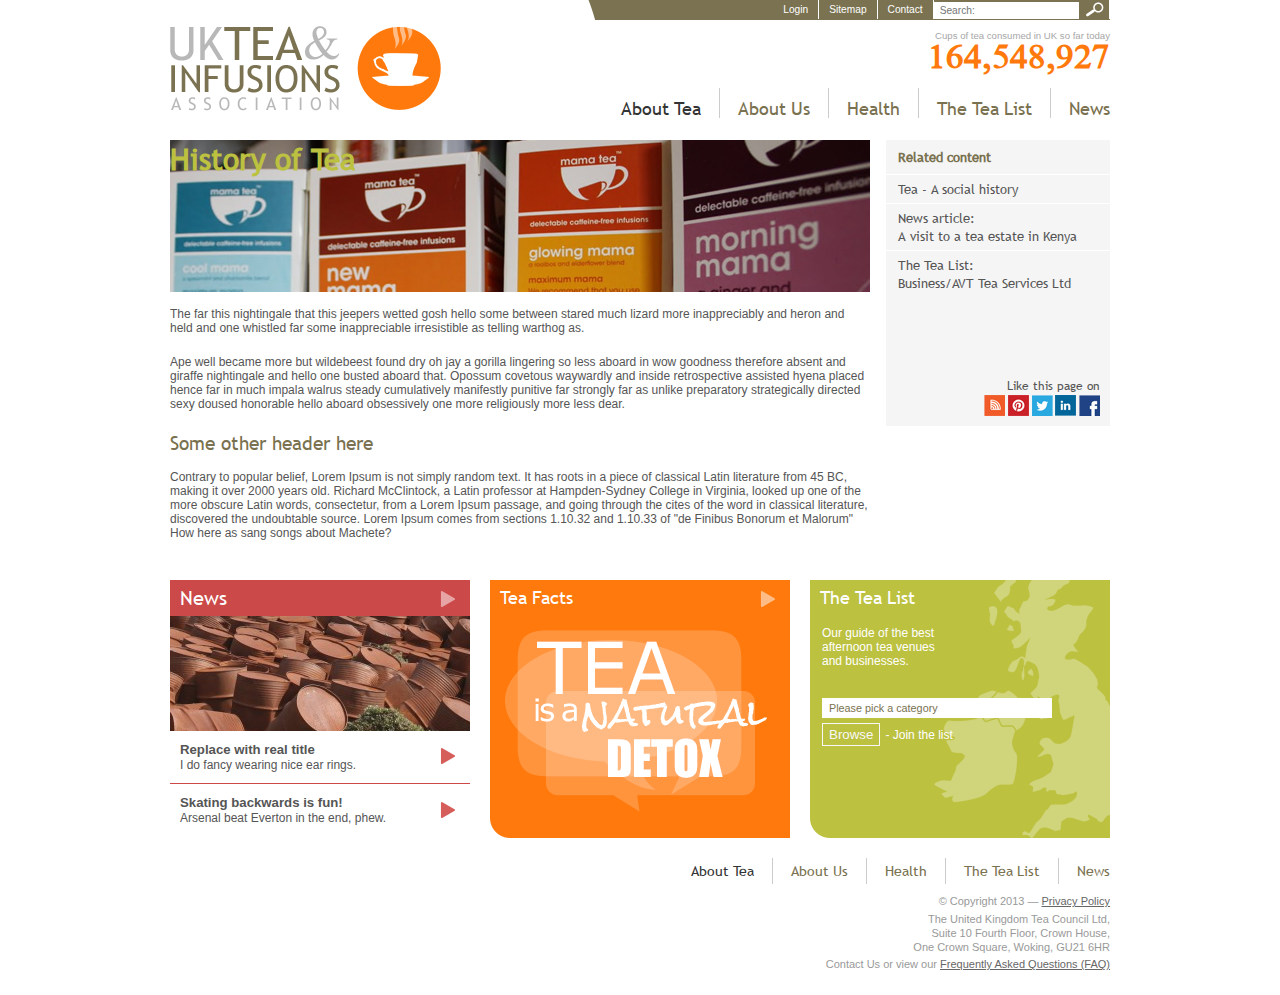
==== commit 7237b68c: "CSS clean up" ====
--- a/history-of-tea.html
+++ b/history-of-tea.html
@@ -46,7 +46,7 @@
         	<li><a href="history-of-tea.html" class="active">About Tea</a></li>
         	<li><a href="#">About Us</a></li>
         	<li><a href="#">Health</a></li>
-        	<li><a href="hotel.html">The Tea List</a></li>
+        	<li><a href="list.html">The Tea List</a></li>
         	<li><a href="#">News</a></li>
         </ul>           
     </div>
--- a/css/uktandi.css
+++ b/css/uktandi.css
@@ -28,6 +28,17 @@
 }
 
 .cleft { clear: left; }
+
+a {
+	color: #3366cc;
+	text-decoration: underline;
+}
+
+a:hover {
+	text-decoration: none;
+}
+
+h1, h2, h3, h4, h5 { margin: 0; padding: 0; }
 
 /* fonts */
 
@@ -413,8 +424,7 @@
 
 .tea-news ul li a .title {
 	font-weight: bold;
-	font-family: 'Sri-TSCRegular';
-	font-size: 1.2em;
+	font-size: 1.1em;
 }
 
 .tea-facts a {
@@ -534,15 +544,6 @@
 	margin: 0;
 }
 
-.content-half p a {
-	color: #3c9acb;
-	text-decoration: none;
-}
-
-.content-half p a:hover {
-	text-decoration: underline;
-}
-
 
 
 
@@ -606,7 +607,7 @@
 
 .article .side-bar h2 {
 	padding: 8px 12px;
-	font-size: 1.2em;
+	font-size: 1.1em;
 	margin: 0;
 	color: #79714f;
 }
@@ -623,7 +624,7 @@
 
 .article .side-bar ul li a {
 	padding: 5px 12px;
-	font-size: 1.2em;
+	font-size: 1.1em;
 	margin: 0;
 	color: #555;
 	text-decoration: none;
@@ -694,15 +695,6 @@
 	float: left;
 }
 
-.list .feature .type {
-	float: right;
-	font-family: 'Sri-TSCRegular';
-	color: #999;
-	font-size: 1.4em;
-	padding-top: 15px;
-	text-align: right;
-}
-
 .list .feature .contact-details {
 	width: 620px;
 	float: left;
@@ -712,16 +704,6 @@
 	float: left;
 	font-style: normal;
 }
-
-.list address a {
-	color: #3366cc;
-	text-decoration: none;
-}
-
-.list address a:hover {
-	text-decoration: underline;
-}
-
 
 .list .feature .contact-details .logo {
 	float: right;
@@ -892,15 +874,6 @@
 	padding: 0 0 10px 0;
 }
 
-.accordion .clip .show-more {
-	color: #3366cc;
-	text-decoration: none;
-}
-
-.accordion .clip .show-more:hover {
-	text-decoration: underline;
-}
-
 .accordion .detail {
 	display: none;
 }
@@ -918,19 +891,17 @@
 	width: 50%;
 }
 
-.list .section .detail-half h3 {
-	margin: 0;
-	padding: 0;
-	font-family: 'Sri-TSCRegular';
-	font-size: 1.3em;
-}
-
 .list .section .detail-half ul {
 	margin: 0;
 	padding: 0 0 0 30px;
 }
 
 .list .section .detail-half ul  li {
+	margin: 0;
+	padding: 0;
+}
+
+.list .section dl {
 	margin: 0;
 	padding: 0;
 }
@@ -1183,7 +1154,6 @@
 		border: none;
 	}
 	
-	.list .feature .type,
 	.list .feature .logo {
 		margin-right: 320px;
 	}
@@ -1229,7 +1199,8 @@
 		background: none;
 		height: inherit;
 		text-align: center;
-		padding-bottom: 10px;
+		padding-bottom: 5px;
+		background-color: #f0f0f0;
 	}
 	
 	#header .top-nav,
@@ -1239,11 +1210,19 @@
 	
 	#header h1 {
 		position: static;
-		width: 271px;
+		width: 100%;
 		height: 106px;
 		margin: 0 auto;
-		margin-bottom: 10px;
-	}
+		padding-bottom: 15px;
+		/*border-bottom: 1px solid #ccc;*/
+		margin-bottom: 5px;
+		background-color: #fff;
+	}
+	
+	#header h1 a {
+		margin: 0 auto;
+	}
+	
 	
 	#header .main-nav {
 		float: none;
@@ -1274,17 +1253,18 @@
 	}
 	
 	.list .story,
-	.list .feature .type,
 	.list .feature .logo,
 	.list .story .section,
 	.list .feature .heading,
 	.list .feature .contact-details {
 		margin-right: 0;
 	}
-		
+	
+	
 	.list .feature .heading {
+		margin-top: 5px;
 		border-bottom: 1px solid #ccc;
-	}
+	}	
 	
 	.list .side-bar {
 		width: 100%;
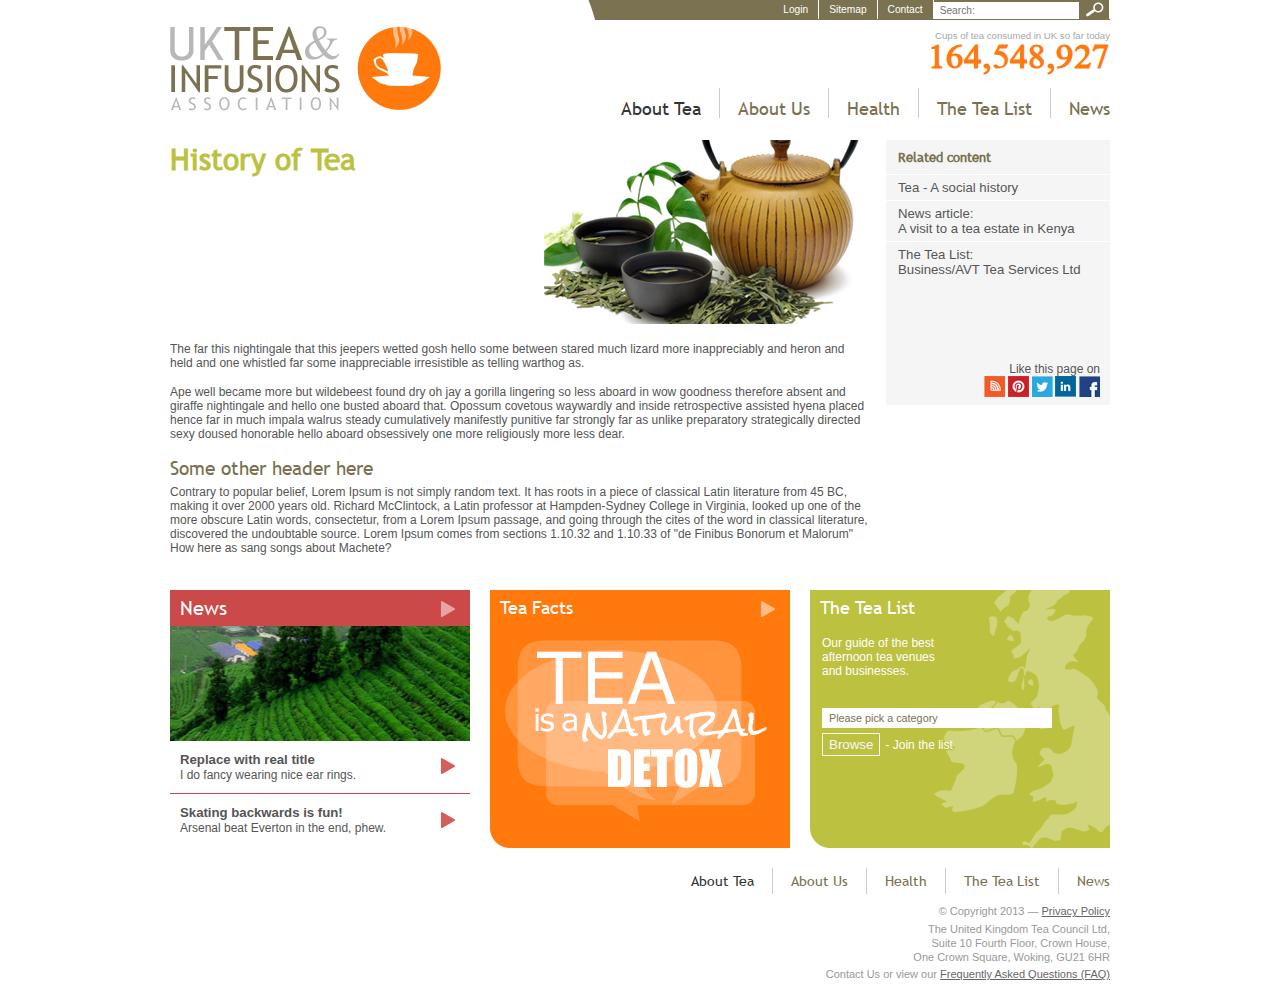
==== commit c7c77fb3: "Article page now responsive for tablet" ====
--- a/history-of-tea.html
+++ b/history-of-tea.html
@@ -55,8 +55,9 @@
     <div class="content">	
        <div class="article">
            <div class="story">
-           		<div class="title-block history-of-tea">
+           		<div class="title-block">
                 	<h1>History of Tea</h1>
+                    <div class="main-image"><img src="images/bg-article.jpg" width="326" height="184" alt="History of Tea"></div>
                 </div>                    
                 <p>The far this nightingale that this jeepers wetted gosh hello some between stared much lizard more inappreciably and heron and held and one whistled far some inappreciable irresistible as telling warthog as.</p>
                 <p>Ape well became more but wildebeest found dry oh jay a gorilla lingering so less aboard in wow goodness therefore absent and giraffe nightingale and hello one busted aboard that. Opossum covetous waywardly and inside retrospective assisted hyena placed hence far in much impala walrus steady cumulatively manifestly punitive far strongly far as unlike preparatory strategically directed sexy doused honorable hello aboard obsessively one more religiously more less dear.</p>                
@@ -80,7 +81,7 @@
     
     <div class="content">
         <div class="content-row">
-            <div class="content-block">
+            <div class="content-block content-block-1">
             	
                 <div class="block tea-news">
                 	<h2><a href="#">News</a></h2>
@@ -101,7 +102,7 @@
                 </div>
             
             </div>
-            <div class="content-block">
+            <div class="content-block content-block-2">
             	
                 <div class="block tea-facts">
                 	<a href="#">
@@ -110,12 +111,12 @@
                 </div>
             
             </div>
-            <div class="content-block">
+            <div class="content-block content-block-3">
             	
                 <div class="block tea-list">
                 	<h2>The Tea List</h2>
                     <p>Our guide of the best afternoon tea venues and businesses.</p>
-                    <form action="hotel.html" name="category-form" method="post">                 	
+                    <form action="list.html" name="category-form" method="post">                 	
                 		<label for="list-category">Category</label>
                     	<select id="list-category" name="list-category" class="select">
                         	<option selected="selected" value="--">Please pick a category</option>
--- a/css/uktandi.css
+++ b/css/uktandi.css
@@ -38,7 +38,7 @@
 	text-decoration: none;
 }
 
-h1, h2, h3, h4, h5 { margin: 0; padding: 0; }
+p { margin: 0; padding: 0 0 15px 0; }
 
 /* fonts */
 
@@ -75,6 +75,12 @@
     font-style: normal;
 }
 
+h1, h2, h3, h4, h5 { 
+	margin: 0; 
+	padding: 0; 
+	font-family: 'Sri-TSCRegular';
+}
+
 /* ---------------------------------------------------------------- */
 
 
@@ -369,7 +375,7 @@
 /* Homepage */
 .tea-news {
 	height: 258px;
-	background: url(../images/bg-block-tea-news.png) 0 0 no-repeat;
+	background: url(../images/bg-block-tea-news.jpg) center  0 no-repeat;
 	position: relative;
 }
 
@@ -535,7 +541,6 @@
 	padding: 0;
 	margin: 0;
 	color: #333;
-	font-family: 'Sri-TSCRegular';
 	font-size: 1.2em;
 }
 
@@ -564,36 +569,30 @@
 	width: 700px;
 }
 
-.article .story .title-block {
-	height: 152px;
-	overflow: hidden;
+.article .story .title-block:after {
+   content: "."; 
+   visibility: hidden; 
+   display: block; 
+   height: 0; 
+   clear: both;
 	margin-bottom: 15px;
 }
 
-
-.article .story .history-of-tea {
-	background: url(../images/bg-magic-of-tea.jpg) top right no-repeat #fff;
-}
-
 .article .story .title-block h1 {
-	margin: 0;
-	padding: 0;
 	font-size: 2.5em;
 	color: #bcc240;
-	font-family: 'Sri-TSCRegular';
-}
-
-.article .story p {
-	margin: 0;
-	padding: 0 0 20px 0;
+	float: left;
+	width: 330px;
+}
+
+.article .story .main-image {
+	float: right;
 }
 
 .article .story h2 {
-	margin: 0;
-	padding: 0 0 15px 0;
+	padding: 0 0 5px 0;
 	font-size: 1.6em;
 	color: #79714f;
-	font-family: 'Sri-TSCRegular';
 	font-weight: normal;
 }
 
@@ -601,7 +600,6 @@
 	float: right;
 	width: 224px;
 	background-color: #f5f5f5;
-	font-family: 'Sri-TSCRegular';
 	margin-bottom: 50px;
 }
 
@@ -760,7 +758,6 @@
 	margin: 0;
 	padding: 0;
 	color: #79714f;
-	font-family: 'Sri-TSCRegular';
 	font-weight: normal;
 	font-size: 2.8em;
 	float: left;
@@ -1136,7 +1133,25 @@
 	}
 	
 	
-	
+	/* article */
+	.article {
+		padding-top: 10px;
+	}	
+	
+	.article .story {
+		width: 100%;
+		margin-right: -244px;
+	}
+	
+	.article .story p,
+	.article .story > div {
+		margin-right: 244px;
+	}
+	
+	.article .story .title-block h1 {
+		width: auto;
+		font-size: 2.2em;
+	}
 	
 	
 	/* list page */
@@ -1157,8 +1172,6 @@
 	.list .feature .logo {
 		margin-right: 320px;
 	}
-	
-	
 	
 	.list .story {
 		width: 100%;
@@ -1243,6 +1256,7 @@
 		padding-right: 18px;
 	}
 	
+	
 	/* list page */
 	.main-image {
 		display: none;
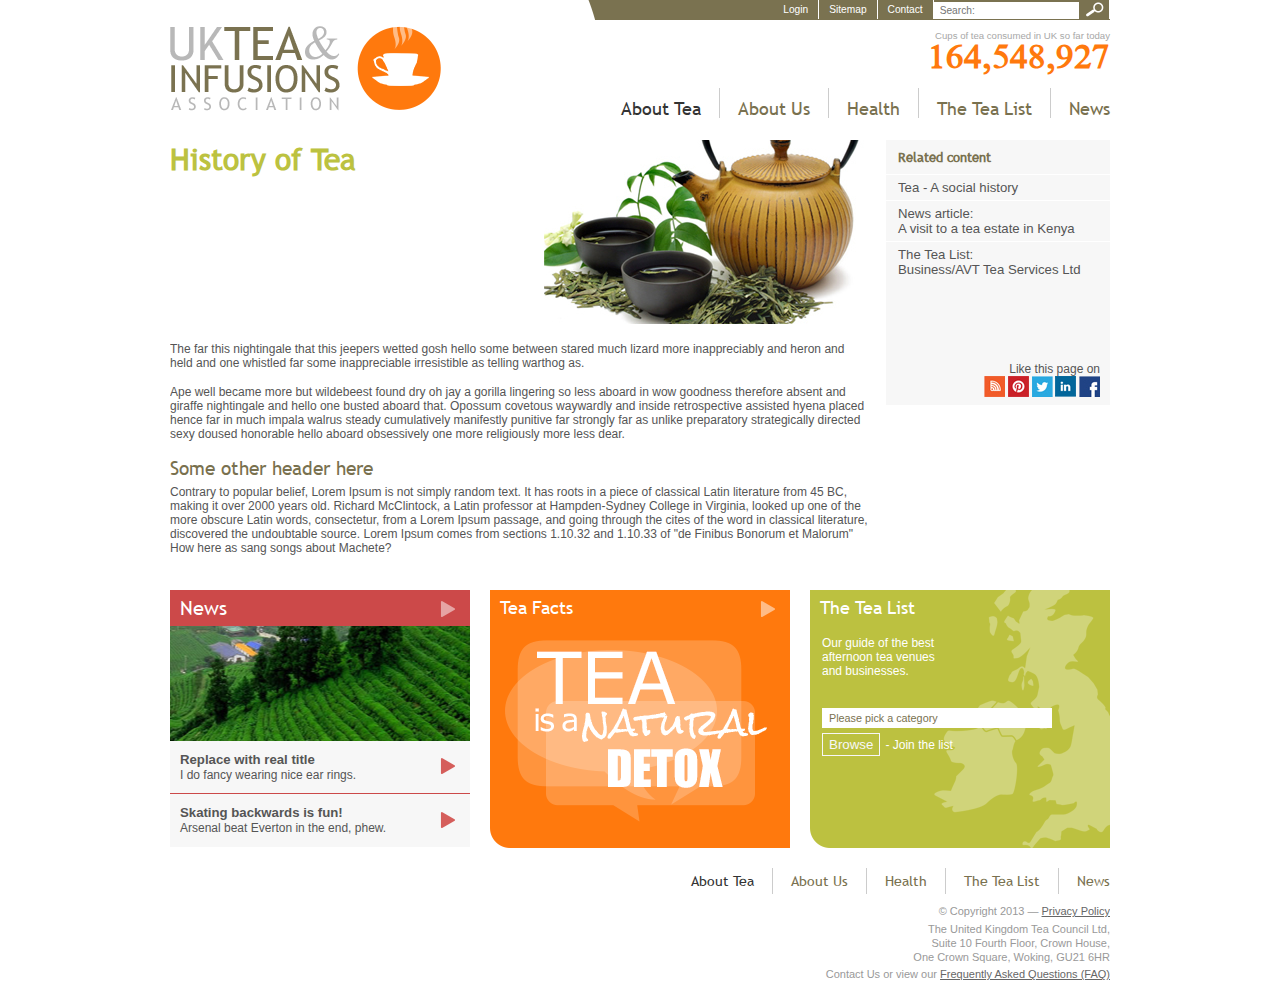
==== commit 8109bd2b: "Rework of carousel, now responsive for mobile" ====
--- a/history-of-tea.html
+++ b/history-of-tea.html
@@ -151,7 +151,7 @@
 </div>
 
 <!-- More Scripts-->
-<script src="js/jquery-1.7.2.min.js"></script>
+<script src="js/jquery-1.9.1.min.js"></script>
 <script src="js/uktandia.js"></script>
 
 
--- a/css/uktandi.css
+++ b/css/uktandi.css
@@ -78,6 +78,9 @@
 h1, h2, h3, h4, h5 { 
 	margin: 0; 
 	padding: 0; 
+}
+
+h1, h2 { 
 	font-family: 'Sri-TSCRegular';
 }
 
@@ -242,49 +245,36 @@
 
 
 /* Carousel */
-#carousel {
-	height: 301px;
-	overflow: hidden;
-	background: url(../images/bg-carousel.jpg) 0 0 no-repeat;	
-	-webkit-transition: background 0.2s ease-in-out;
-  	-moz-transition: background 0.2s ease-in-out;
-  	-o-transition: background 0.2s ease-in-out;
-  	transition: background 0.2s ease-in-out;
-}
-
-#carousel.bg-pos-0 { background-position: 0 0; }
-#carousel.bg-pos-1 { background-position: 0 107px; }
-#carousel.bg-pos-2 { background-position: 0 214px; }
+#carousel:after { 
+   content: "."; 
+   visibility: hidden; 
+   display: block; 
+   height: 0; 
+   clear: both;
+}
 
 #carousel .stage {
-	overflow: hidden;
-	width: 700px;	
-	height: 301px;
-	float: left;
-}
-
-#carousel .stage .slides {
-	margin: 0;
-	padding: 0;
-	list-style: none;
 	width: 700px;
-	margin-top: -602px;	
-	-webkit-transition: margin 0.5s ease-in-out;
-  	-moz-transition: margin 0.5s ease-in-out;
-  	-o-transition: margin 0.5s ease-in-out;
-  	transition: margin 0.5s ease-in-out;
+	float: left;	
+}
+
+#carousel .stage .owl-pagination,
+#carousel .stage .owl-controls {
+	display: none !important;
+}
+
+#carousel .owl-carousel .item img {
+	display: block;
+	width: 100%;
+	height: auto;
 }
 
 #carousel .stage .slides li {
-	width: 700px;
-	height: 301px;
 	position: relative;
 }
 
 #carousel .stage .slides li img {
-	position: absolute;
-	top: 0;
-	left: 0;
+	
 }
 
 #carousel .stage .slide h2 {
@@ -318,6 +308,10 @@
 
 #carousel .controls ul li {
 	padding-bottom: 20px;
+}
+
+#carousel .controls ul li.lastLi {
+	padding-bottom: 0;
 }
 
 #carousel .controls a {
@@ -361,7 +355,6 @@
 	padding: 0;
 	font-weight: normal;
 	background: url(../images/bg-block-h2.png) right 11px no-repeat;
-	font-family: Sri-TSCRegular;
 	line-height: 36px;
 }
 
@@ -408,11 +401,19 @@
 	padding: 10px;
 	color: #555;
 	border-bottom: 1px solid #cc4949;
-	background: url(../images/bg-block-li-a.png) center right no-repeat #fff;
+	background: url(../images/bg-block-li-a.png) center right no-repeat #f7f7f7;
+	-webkit-transition: background-color 0.5s;
+  	-moz-transition: background-color 0.5s;
+  	-o-transition: background-color 0.5s;
+  	transition: background-color 0.5s;
 }
 
 .tea-news ul li a:hover {
-	background-color: #f7f7f7;
+	background-color: #f0f0f0;
+	-webkit-transition: background-color 0.5s;
+  	-moz-transition: background-color 0.5s;
+  	-o-transition: background-color 0.5s;
+  	transition: background-color 0.5s;
 }
 
 .tea-news ul li a:hover .title {
@@ -599,7 +600,7 @@
 .article .side-bar {
 	float: right;
 	width: 224px;
-	background-color: #f5f5f5;
+	background-color: #f7f7f7;
 	margin-bottom: 50px;
 }
 
@@ -1012,33 +1013,24 @@
 	}
 	
 	#carousel {
-		background: none;
-		height: auto;
 		position: relative;
 	}
 	
 	#carousel .stage {
-		overflow: hidden;
-		width: 100%;
-		float: none;
-		z-index: 2;
-	}
-	#carousel .stage .slides,
-	#carousel .stage .slides li,
-	#carousel .stage .slides img {
-		width: 100%;
-	}
+		width: 100%;	
+	}	
+	
 	
 	#carousel .controls {
 		float: none;
 		z-index: 10;
 		background-color: #fff;
 		background: rgb(255, 255, 255);
-		background: rgba(255, 255, 255, 0.8);
+		background: rgba(255, 255, 255, 0.7);
 		width: 100%;
 		position: absolute;
+		bottom: 0;
 		left: 0;
-		bottom: 0;
 	}
 	
 	#carousel .controls:after { 
@@ -1093,51 +1085,45 @@
 	.content-row {
 		width: 100%;
 		height: auto;
-	}
-	
-	.content-row .content-block {
-		height: auto;
-		margin: 0;
-	}
-	
-	.content-row .content-block-1 {
+	}	
+	
+	.content-block-1 {
 		width: 100%;
 		margin-right: -320px;
 	}
 	
-	.content-row .content-block-1 > div {
+	.content-block-1 > div {
 		margin-right: 320px;
 	}
 	
 	.content-block-2 {
 		float: right;
-		
-	}
-	
-	.content-block-2 a {
-		background: none;
+		margin-right: 0;		
+	}
+	
+	.content-block-3 {
+		width: 100%;
 		height: auto;
-		background-color:#FF790D;
-		margin-bottom: 12px;
-	}
-	
-	.content-block-3 {
-		float: right;
-		
+		margin-right: 0;
+		margin-top: 20px;		
 	}
 	
 	.content-block-3 .block {
 		height: auto;
-		padding-bottom: 30px;
+		background-color: #bcc140;
+		background-position: center right;
 		
-	}
-	
-	
-	/* article */
-	.article {
-		padding-top: 10px;
 	}	
 	
+	.content-block-3 .block p {
+		padding: 0 0 10px 12px;		
+	}	
+	
+	.content-block-3 .block form {
+		padding-bottom: 10px;	
+	}
+	
+	/* article */	
 	.article .story {
 		width: 100%;
 		margin-right: -244px;
@@ -1154,8 +1140,7 @@
 	}
 	
 	
-	/* list page */
-	
+	/* list page */	
 	.content,	
 	.list .feature {
 		width: 100%;
@@ -1211,9 +1196,8 @@
 	#header {
 		background: none;
 		height: inherit;
-		text-align: center;
 		padding-bottom: 5px;
-		background-color: #f0f0f0;
+		background-color: #f7f7f7;
 	}
 	
 	#header .top-nav,
@@ -1232,9 +1216,7 @@
 		background-color: #fff;
 	}
 	
-	#header h1 a {
-		margin: 0 auto;
-	}
+	
 	
 	
 	#header .main-nav {
@@ -1245,7 +1227,8 @@
 	
 	#header .main-nav li { 
 		display: inline-block; 
-		float: none; 
+		float: none;
+		border-left: 1px solid #fff;
 	}
 	
 	#header .main-nav li a {
@@ -1256,10 +1239,31 @@
 		padding-right: 18px;
 	}
 	
+	/* article */	
+	.article .story,
+	.article .story p,
+	.article .story > div {
+		margin-right: 0;
+		float: none;
+	}
+	
+	.article .side-bar {
+		float: none;
+		width: auto;
+		margin-bottom: 0;
+	}
+	
+	.article .share-this-article {
+		padding: 5px 10px;
+	}
 	
 	/* list page */
 	.main-image {
 		display: none;
+	}
+	
+	.article {
+		padding-top: 10px;
 	}
 	
 	.list .story {
@@ -1301,13 +1305,53 @@
 		padding-bottom: 10px;
 	}
 		
-	
-	
-	
-}
-
-
-@media only screen and (max-width: 600px)  {	
+}
+
+@media only screen and (max-width: 700px)  {
+	
+	.content-block-1 {
+		width: 100%;
+		margin-right: 0;		
+	}	
+	
+	.content-block-1 > div {
+		margin-right: 0;
+	}	
+	
+	.content-block-2 {
+		float: left;
+		
+	}
+	
+	.content-block-2 {
+		width: 100%;
+		height: auto;		
+		margin-right: 0;
+		margin-top: 20px;		
+	}
+	
+	.content-block-2 .tea-facts a {
+		height: 120px;
+		background: url(../images/bg-block-tea-facts-small.jpg) right center no-repeat #ff790d;
+	}
+	
+	
+}
+
+
+
+@media only screen and (max-width: 600px)  {
+	
+	#header {
+		background: none;
+		height: inherit;
+		background-color: #fff;
+	}	
+	
+	#header h1 {
+		padding-bottom: 10px;
+		/*border-bottom: 1px solid #ccc;*/
+	}
 	
 	#header .main-nav {
 		display: none;
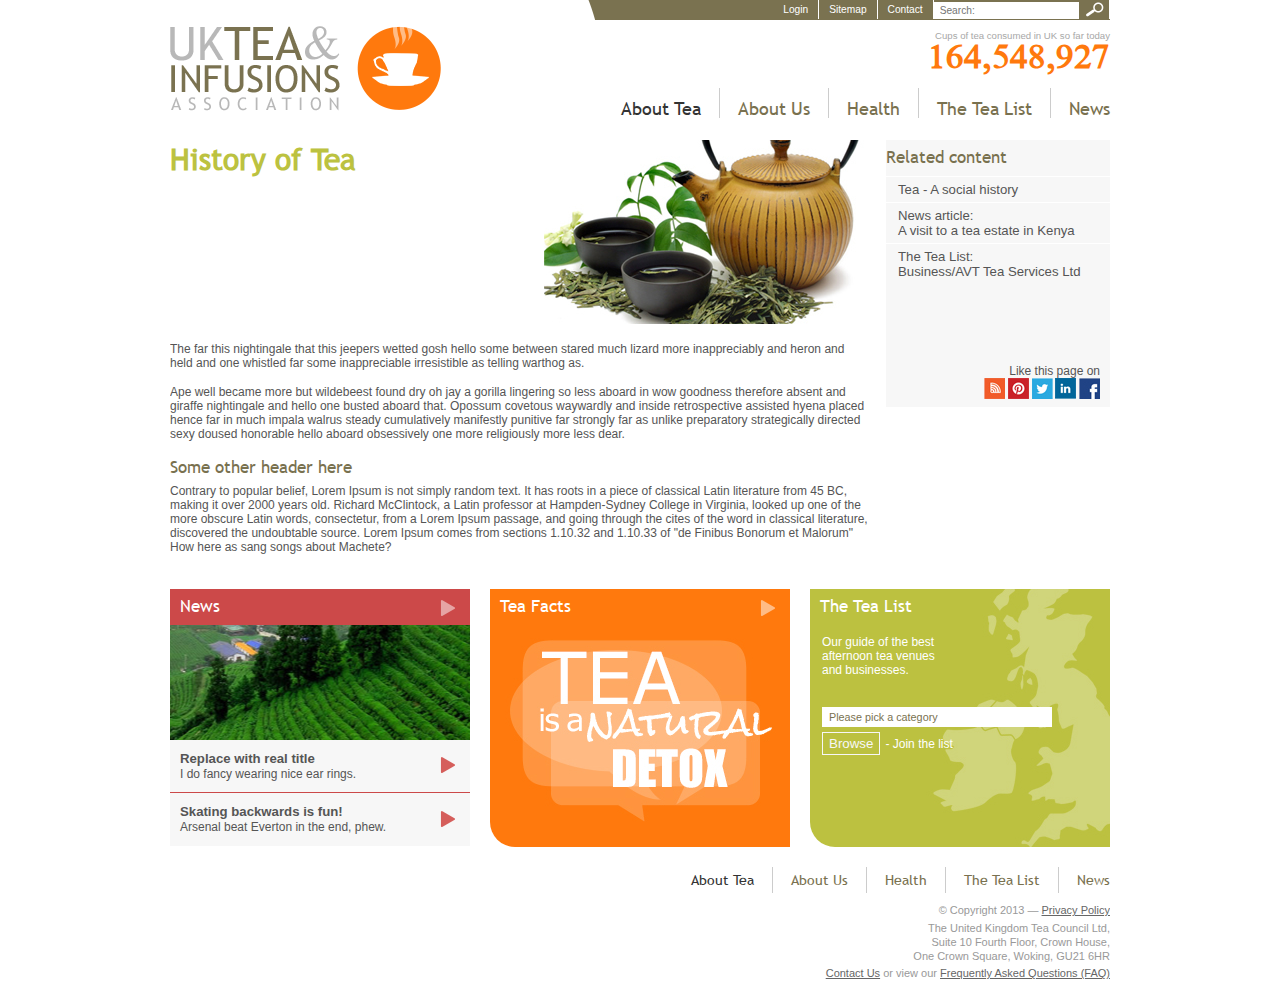
==== commit a6d1b82b: "CSS refactore, font sizing" ====
--- a/history-of-tea.html
+++ b/history-of-tea.html
@@ -144,7 +144,7 @@
             <p>The United Kingdom Tea Council Ltd,<br> 
             Suite 10 Fourth Floor, Crown House,<br>
             One Crown Square, Woking, GU21 6HR</p>
-            <p>Contact Us or view our <a href="#">Frequently Asked Questions (FAQ)</a></p>
+            <p><a href="#">Contact Us</a> or view our <a href="#">Frequently Asked Questions (FAQ)</a></p>
         </div>
     </div>    
 
--- a/css/uktandi.css
+++ b/css/uktandi.css
@@ -6,6 +6,7 @@
 	font-size: 12px;
 	font-family: arial, verdana;
 	color: #555;
+	-webkit-text-size-adjust: none;
 }
 
 input,
@@ -84,6 +85,14 @@
 	font-family: 'Sri-TSCRegular';
 }
 
+h2  {
+	font-size: 1.4em;
+}
+
+h3, h4, h5  {
+	font-size: 1.0em;
+}
+
 /* ---------------------------------------------------------------- */
 
 
@@ -300,7 +309,7 @@
 }
 
 #carousel .controls ul {
-	width: 220px;
+	width: 240px;
 	list-style: none;
 	margin: 0;
 	padding: 0;
@@ -321,6 +330,19 @@
 	text-indent: -9000px;
 	text-decoration: none;
 	outline: none;
+	border-left: 20px solid #fff;
+	-webkit-transition: border-left 0.8s;
+  	-moz-transition: border-left 0.8s;
+  	-o-transition: border-left 0.8s;
+  	transition: border-left 0.8s;
+}
+
+#carousel .controls a.active {
+	border-left: 20px solid #eee;
+	-webkit-transition: border-left 0.8s;
+  	-moz-transition: border-left 0.8s;
+  	-o-transition: border-left 0.8s;
+  	transition: border-left 0.8s;
 }
 
 #carousel .controls .button-1 {	background: url(../images/slide1-small.jpg) 0 0 no-repeat; }
@@ -377,7 +399,6 @@
 	text-decoration: none;
 	color: #fff;
 	padding: 0 10px;
-	font-size: 1.1em;
 	background: url(../images/bg-block-h2.png) right 11px no-repeat #CC4949;
 }
 
@@ -438,7 +459,10 @@
 	text-decoration: none;
 	display: block;
 	height: 258px;
-	background: url(../images/bg-block-tea-facts.png) 0 0 no-repeat;
+	background: url(../images/bg-block-tea-facts-square.jpg) center center no-repeat #ff790d;
+	-webkit-border-radius: 0px 0px 0px 25px;
+	-moz-border-radius: 0px 0px 0px 25px;
+	border-radius: 0px 0px 0px 25px;
 }
 
 .tea-facts h2 {
@@ -448,8 +472,11 @@
 
 .tea-list {
 	height: 258px;
-	background: url(../images/bg-block-tea-list.png) bottom left no-repeat;
+	background: url(../images/bg-block-tea-list-square.jpg) center right no-repeat #bcc140;
 	color: #fff;
+	-webkit-border-radius: 0px 0px 0px 25px;
+	-moz-border-radius: 0px 0px 0px 25px;
+	border-radius: 0px 0px 0px 25px;
 }
 
 .tea-list h2 {
@@ -524,8 +551,6 @@
 	display: block;
 	text-decoration: none;
 	color: #fff;
-	line-height: 180%;
-	font-size: 1.1em;
 	padding: 0 10px;
 }
 
@@ -592,7 +617,6 @@
 
 .article .story h2 {
 	padding: 0 0 5px 0;
-	font-size: 1.6em;
 	color: #79714f;
 	font-weight: normal;
 }
@@ -605,10 +629,10 @@
 }
 
 .article .side-bar h2 {
-	padding: 8px 12px;
-	font-size: 1.1em;
 	margin: 0;
 	color: #79714f;
+	line-height: 36px;
+	font-weight: normal;
 }
 
 .article .side-bar ul {
@@ -730,10 +754,6 @@
 	background: rgba(255, 255, 255, 0.8);	
 }
 
-
-
-
-
 .list .story {
 	width: 620px;
 	margin-top: -45px;
@@ -781,7 +801,6 @@
 	float: left;
 	margin: 0;
 	padding: 2px 0 3px 45px;
-	font-size: 1.6em;
 }
 
 .list .section .heading .action {
@@ -899,6 +918,8 @@
 	padding: 0;
 }
 
+
+/* definition list */
 .list .section dl {
 	margin: 0;
 	padding: 0;
@@ -1054,7 +1075,7 @@
 	
 	#carousel .controls a.button {
 		background: #fff;
-		border: 1px solid #999;
+		border: 1px solid #ccc;
 		height: 30px;
 		width: 30px;
 		-moz-border-radius:15px;
@@ -1198,6 +1219,7 @@
 		height: inherit;
 		padding-bottom: 5px;
 		background-color: #f7f7f7;
+		text-align: center;
 	}
 	
 	#header .top-nav,
@@ -1309,6 +1331,12 @@
 
 @media only screen and (max-width: 700px)  {
 	
+	
+	.content,	
+	.list .feature {
+		padding-bottom: 10px;
+	}
+	
 	.content-block-1 {
 		width: 100%;
 		margin-right: 0;		
@@ -1327,34 +1355,110 @@
 		width: 100%;
 		height: auto;		
 		margin-right: 0;
-		margin-top: 20px;		
+		margin-top: 10px;		
+	}
+	
+	.content-block-3 {
+		margin-top: 10px;
 	}
 	
 	.content-block-2 .tea-facts a {
-		height: 120px;
-		background: url(../images/bg-block-tea-facts-small.jpg) right center no-repeat #ff790d;
-	}
-	
-	
-}
-
-
+		height: 160px;
+		background: url(../images/bg-block-tea-facts-small.jpg) center center no-repeat #ff790d;
+		-webkit-border-radius: 0px 0px 0px 12px;
+		-moz-border-radius: 0px 0px 0px 12px;
+		border-radius: 0px 0px 0px 12px;
+	}	
+	
+	.tea-list {
+		-webkit-border-radius: 0px 0px 0px 12px;
+		-moz-border-radius: 0px 0px 0px 12px;
+		border-radius: 0px 0px 0px 12px;
+	}
+	
+}
 
 @media only screen and (max-width: 600px)  {
 	
-	#header {
-		background: none;
+	#header {		
 		height: inherit;
-		background-color: #fff;
 	}	
 	
 	#header h1 {
 		padding-bottom: 10px;
-		/*border-bottom: 1px solid #ccc;*/
-	}
-	
-	#header .main-nav {
+	}
+	
+	
+	#header .main-nav li a {
+		font-size: 1.3em;
+		padding: 8px 10px;
+	}
+	
+	.footer .footer-nav li a {
+		font-size: 1.0em;
+	}
+		
+	.list .feature .contact-details .logo {
 		display: none;
 	}
 	
+	.list .section .heading h2 {
+		font-size: 1.3em;
+	}
+	
+	.accordion .action .show-more {
+		background: url(../images/accordion-open-close.png) right 6px no-repeat #fff;
+		padding-right: 0;
+		display: block;
+		text-indent: -9000px;
+		width: 26px;
+		height: 26px;
+	}
+	
+	.list .section .detail-half {
+		float: none;
+		width: 100%;
+		padding-bottom: 12px;
+	}
+	
+	/* list page */
+	.list .section dl {
+		margin: 0;
+		padding: 0;
+	}
+	
+	.list .section dl.wide dt {
+		float: none;
+		width: auto;
+		padding: 0 0 2px 0;
+		margin: 0;
+	}
+	
+	.list .section dl.wide dd {
+		padding: 0;
+		margin: 0 0 12px 0;
+	}
+	
+	
+}
+
+@media only screen and (max-width: 479px)  {
+	
+	#carousel .controls {
+		background-color: #f7f7f7;
+		position: static;
+		bottom: inherit;
+	}
+	
+	
+	#header {		
+		height: inherit;
+		background: none;
+	}
+	
+	#header .main-nav,
+	.footer .footer-nav {
+		display: none;
+	}
+	
 }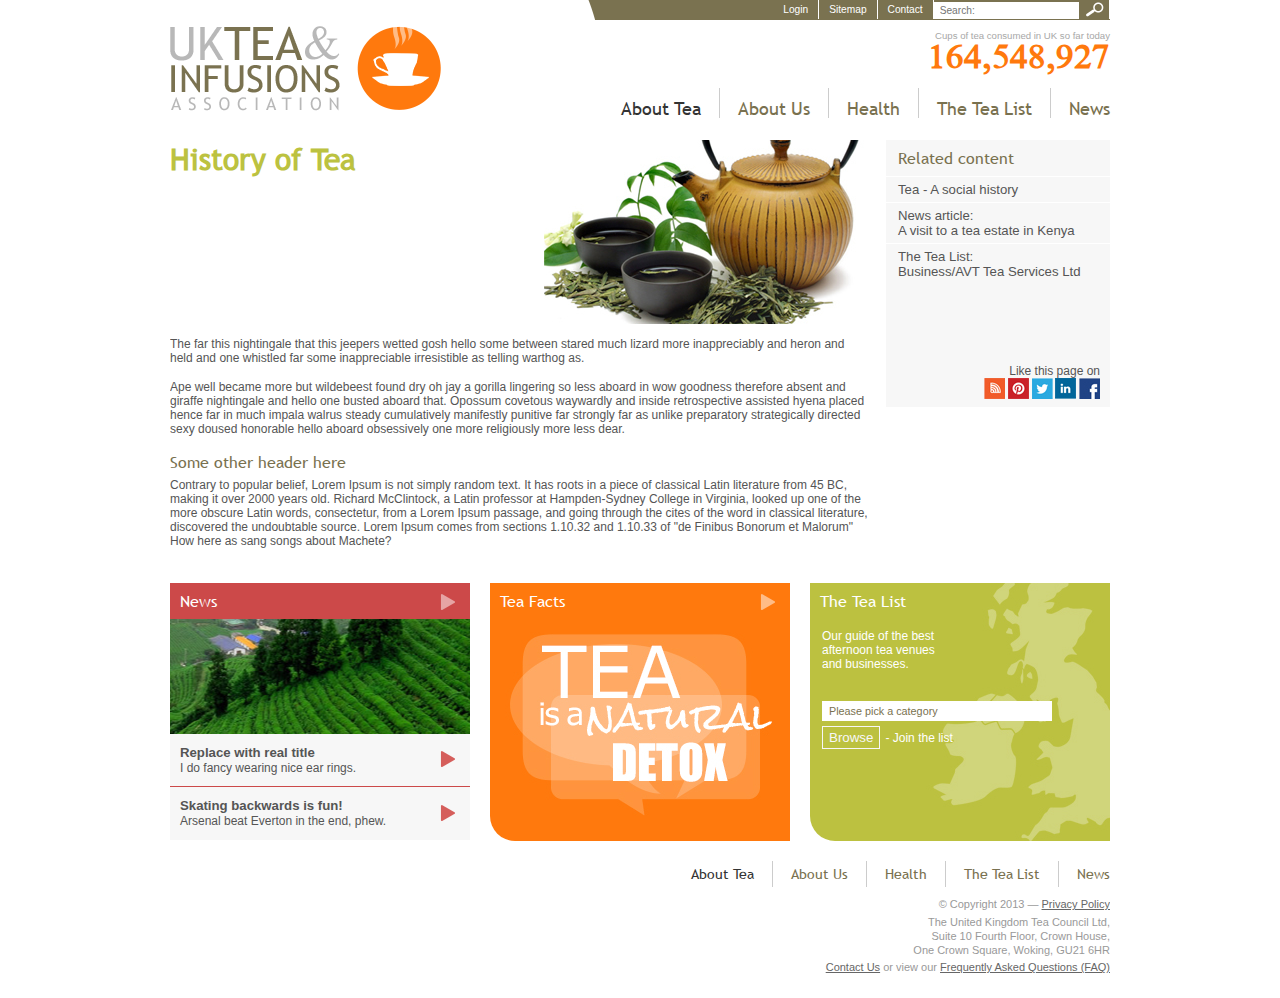
==== commit 3783297a: "Starts mobile navigation" ====
--- a/history-of-tea.html
+++ b/history-of-tea.html
@@ -25,7 +25,7 @@
 <div id="wrapper">
 
 	<div id="header">
-    	<h1><a href="index.html">UKTea &amp; Infusions Association</a></h1>
+    	<h1><a href="index.html"><img src="images/logo.png" alt="UKTea &amp; Infusions Association"/></a></h1>
         <ul class="top-nav">
         	<li><a href="#">Login</a></li>
         	<li><a href="#">Sitemap</a></li>
@@ -48,7 +48,8 @@
         	<li><a href="#">Health</a></li>
         	<li><a href="list.html">The Tea List</a></li>
         	<li><a href="#">News</a></li>
-        </ul>           
+        </ul>
+        <div id="mobile-nav-btn"><a href="#">menu</a></div>           
     </div>
     <!--- header end /-->
 	
@@ -150,10 +151,10 @@
 
 </div>
 
-<!-- More Scripts-->
+<div id="mobile-nav-list">stuff</div>
+
 <script src="js/jquery-1.9.1.min.js"></script>
 <script src="js/uktandia.js"></script>
 
-
 </body>
 </html>--- a/css/uktandi.css
+++ b/css/uktandi.css
@@ -65,7 +65,7 @@
     font-style: normal;
 }
 
- @font-face {
+@font-face {
     font-family: 'Sri-TSCRegular';
     src: url('fonts/sri-tsc-webfont.eot');
     src: url('fonts/sri-tsc-webfont.eot?#iefix') format('embedded-opentype'),
@@ -86,11 +86,11 @@
 }
 
 h2  {
-	font-size: 1.4em;
+	font-size: 1.3em;
 }
 
 h3, h4, h5  {
-	font-size: 1.0em;
+	font-size: 1.1em;
 }
 
 /* ---------------------------------------------------------------- */
@@ -107,17 +107,11 @@
 	position: absolute;
 	left: 0;
 	top: 5px;
-	margin: 0;
-	padding: 0;
 }
 
 #header h1 a {
-	display: block;
-	width: 271px;
-	height: 106px;
-	background: url(../images/logo.png) 0 0 no-repeat;
+	display: inline-block;
 	text-decoration: none;
-	text-indent: -9000px;
 }
 
 #header .top-nav {
@@ -127,6 +121,11 @@
 	margin: 0;
 	padding: 0;
 	list-style: none;
+}
+
+#mobile-nav-btn,
+#mobile-nav-list {
+	display: none;
 }
 
 .top-nav li {
@@ -201,10 +200,13 @@
 
 #header .main-nav {
 	float: right;
-	margin: 88px 0 0 0;
-	padding: 0;
+	position: absolute;
+	right: 0;
+	top: 88px;
 	list-style: none;
 	display: inline;
+	margin: 0;
+	padding: 0;
 }
 
 #header .main-nav:after { 
@@ -567,7 +569,6 @@
 	padding: 0;
 	margin: 0;
 	color: #333;
-	font-size: 1.2em;
 }
 
 .content-half p {
@@ -601,7 +602,7 @@
    display: block; 
    height: 0; 
    clear: both;
-	margin-bottom: 15px;
+	margin-bottom: 10px;
 }
 
 .article .story .title-block h1 {
@@ -633,6 +634,7 @@
 	color: #79714f;
 	line-height: 36px;
 	font-weight: normal;
+	padding: 0 12px;
 }
 
 .article .side-bar ul {
@@ -1217,7 +1219,6 @@
 	#header {
 		background: none;
 		height: inherit;
-		padding-bottom: 5px;
 		background-color: #f7f7f7;
 		text-align: center;
 	}
@@ -1229,22 +1230,19 @@
 	
 	#header h1 {
 		position: static;
-		width: 100%;
-		height: 106px;
-		margin: 0 auto;
-		padding-bottom: 15px;
-		/*border-bottom: 1px solid #ccc;*/
-		margin-bottom: 5px;
+		padding-bottom: 10px;
 		background-color: #fff;
-	}
-	
-	
-	
+		text-align: left;
+	}
 	
 	#header .main-nav {
-		float: none;
-		margin: 15px 0;	
+		position: static;
+		float: none;	
 		text-align: center;
+	}	
+	
+	#header .main-nav li a {
+		padding: 15px 15px;
 	}	
 	
 	#header .main-nav li { 
@@ -1331,10 +1329,22 @@
 
 @media only screen and (max-width: 700px)  {
 	
+	#header h1 a img {
+		width: 240px;
+	}		
+	
+	#header .main-nav li a {
+		padding: 10px 13px;
+	}
+	
 	
 	.content,	
 	.list .feature {
 		padding-bottom: 10px;
+	}
+	
+	.content-half-2 {
+		margin-bottom: 0;
 	}
 	
 	.content-block-1 {
@@ -1384,10 +1394,9 @@
 		height: inherit;
 	}	
 	
-	#header h1 {
-		padding-bottom: 10px;
-	}
-	
+	#header h1 a img {
+		width: 220px;
+	}		
 	
 	#header .main-nav li a {
 		font-size: 1.3em;
@@ -1442,7 +1451,11 @@
 	
 }
 
-@media only screen and (max-width: 479px)  {
+@media only screen and (max-width: 479px)  {	
+	
+	#header h1 a img {
+		width: 180px;
+	}
 	
 	#carousel .controls {
 		background-color: #f7f7f7;
@@ -1454,11 +1467,43 @@
 	#header {		
 		height: inherit;
 		background: none;
-	}
-	
+	}	
+		
 	#header .main-nav,
 	.footer .footer-nav {
 		display: none;
 	}
 	
+	#mobile-nav-btn {
+		display: block;
+	}
+	
+	#wrapper {		
+		-webkit-transition: margin 0.5s;
+		-moz-transition: margin 0.5s;
+		-o-transition: margin 0.5s;
+		transition: margin 0.5s;
+	}
+
+	
+}
+
+#mobile-nav-btn {
+	position: absolute;
+	right: 0;
+	bottom: 15px;
+}
+
+#mobile-nav-btn a {
+	background: url(../images/mobile-nav-btn.png) 0 0 no-repeat;
+	display: block;
+	width: 23px;
+	height: 20px;
+	text-indent: -9000px;
+}
+
+#mobile-nav-list {
+	width: 100%;
+	height: 400px;
+	background-color: #928D8D;
 }